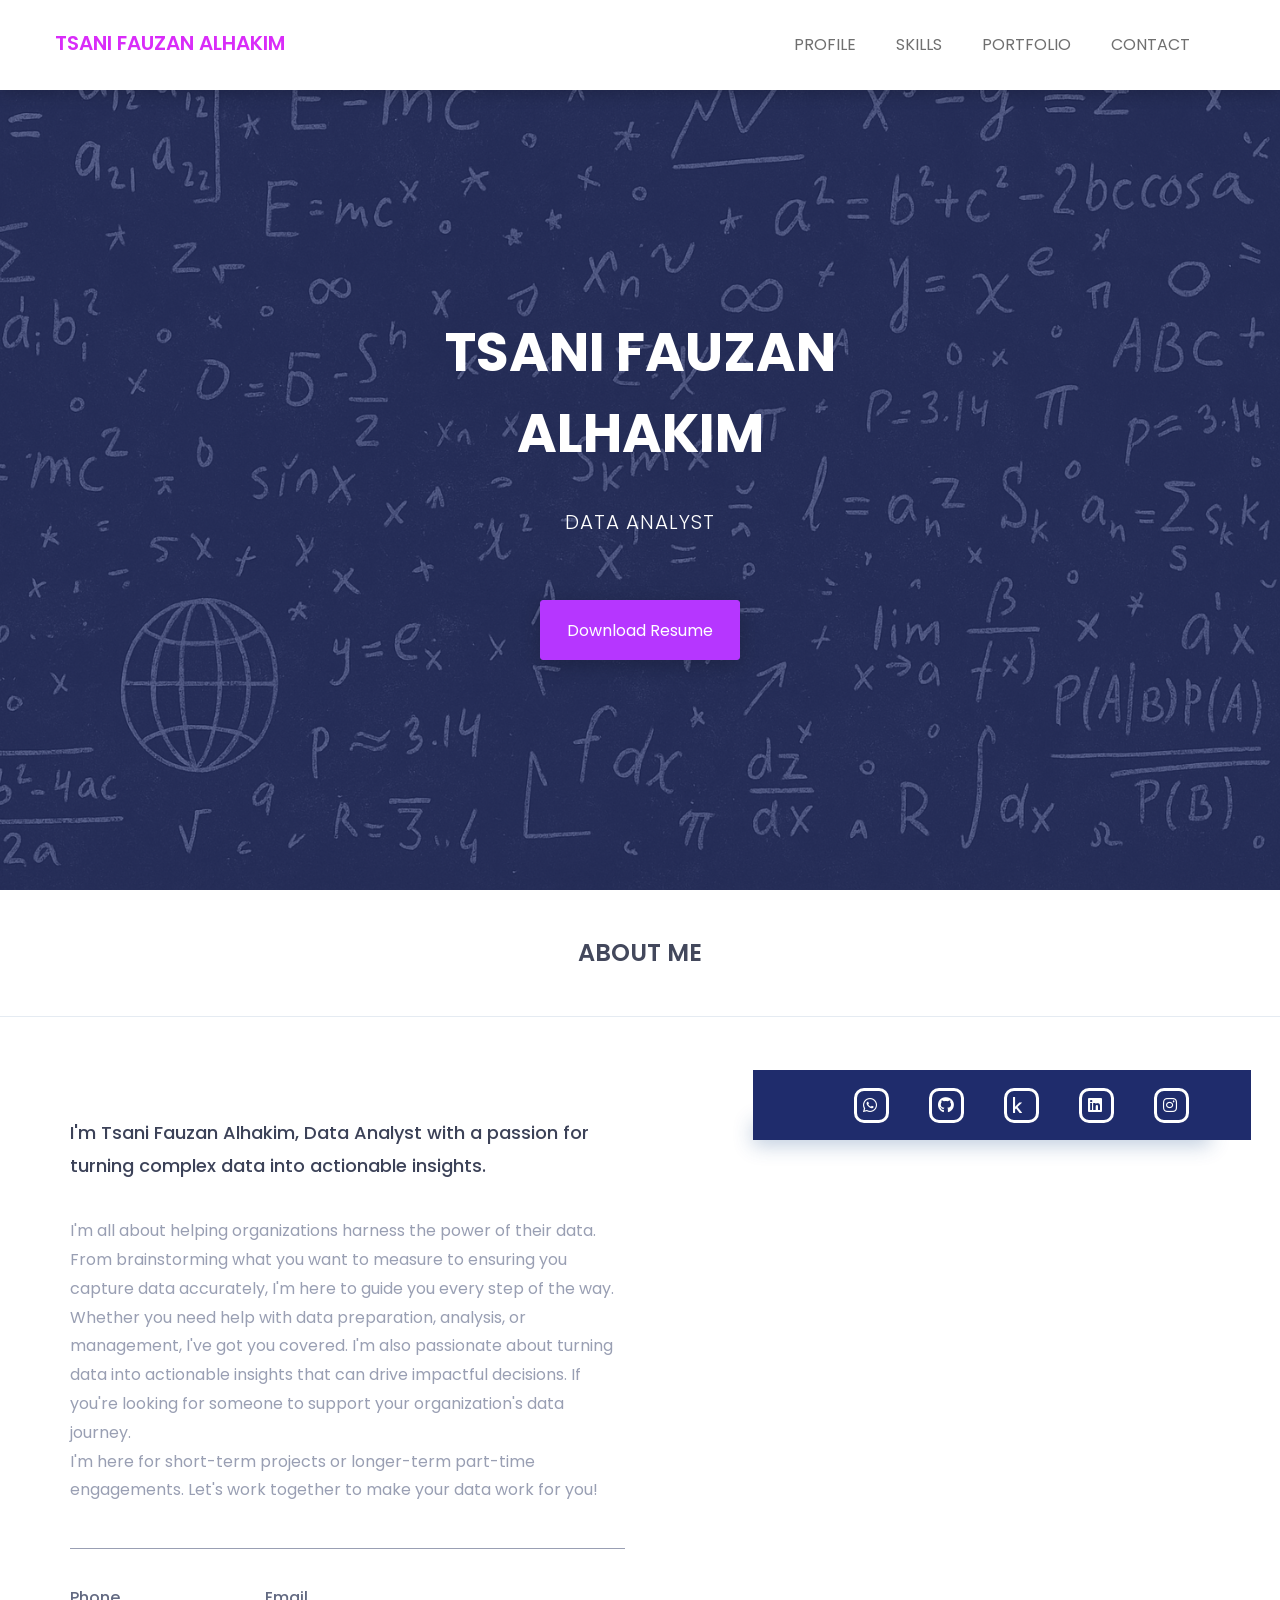
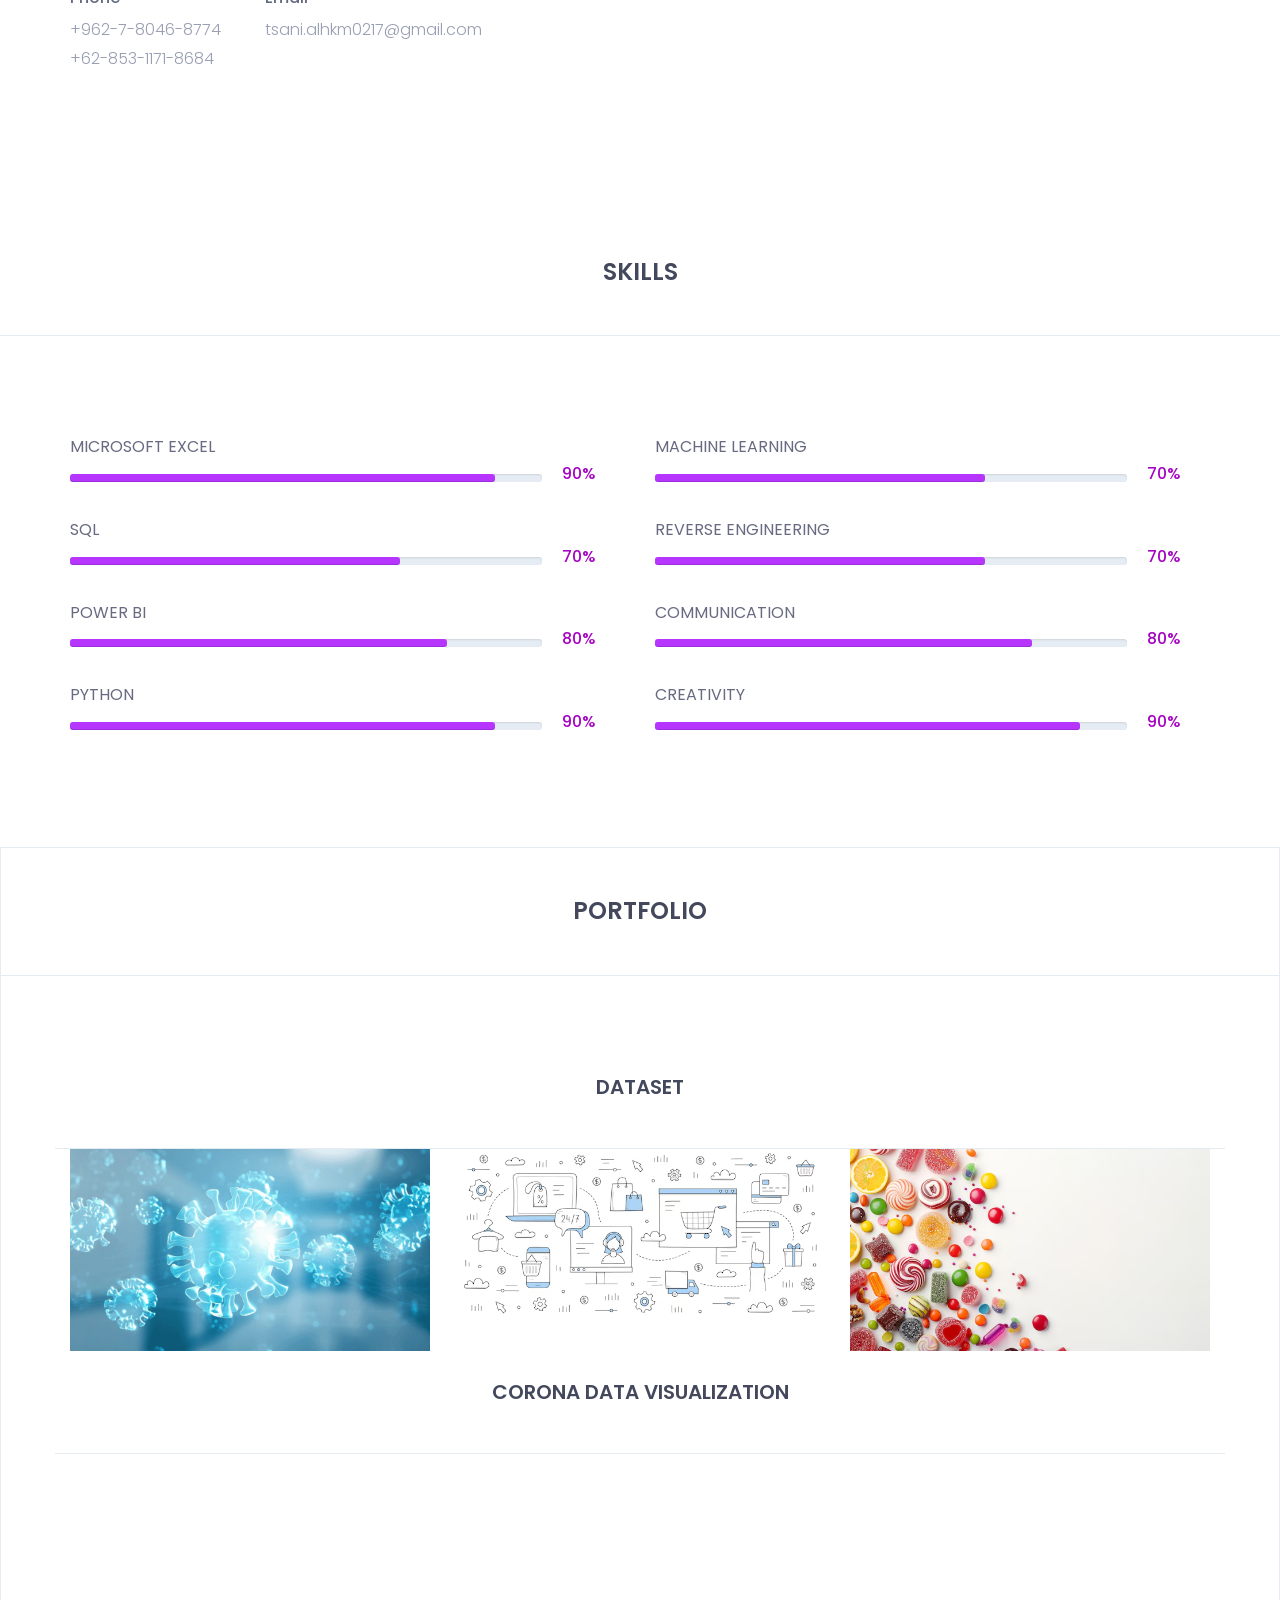
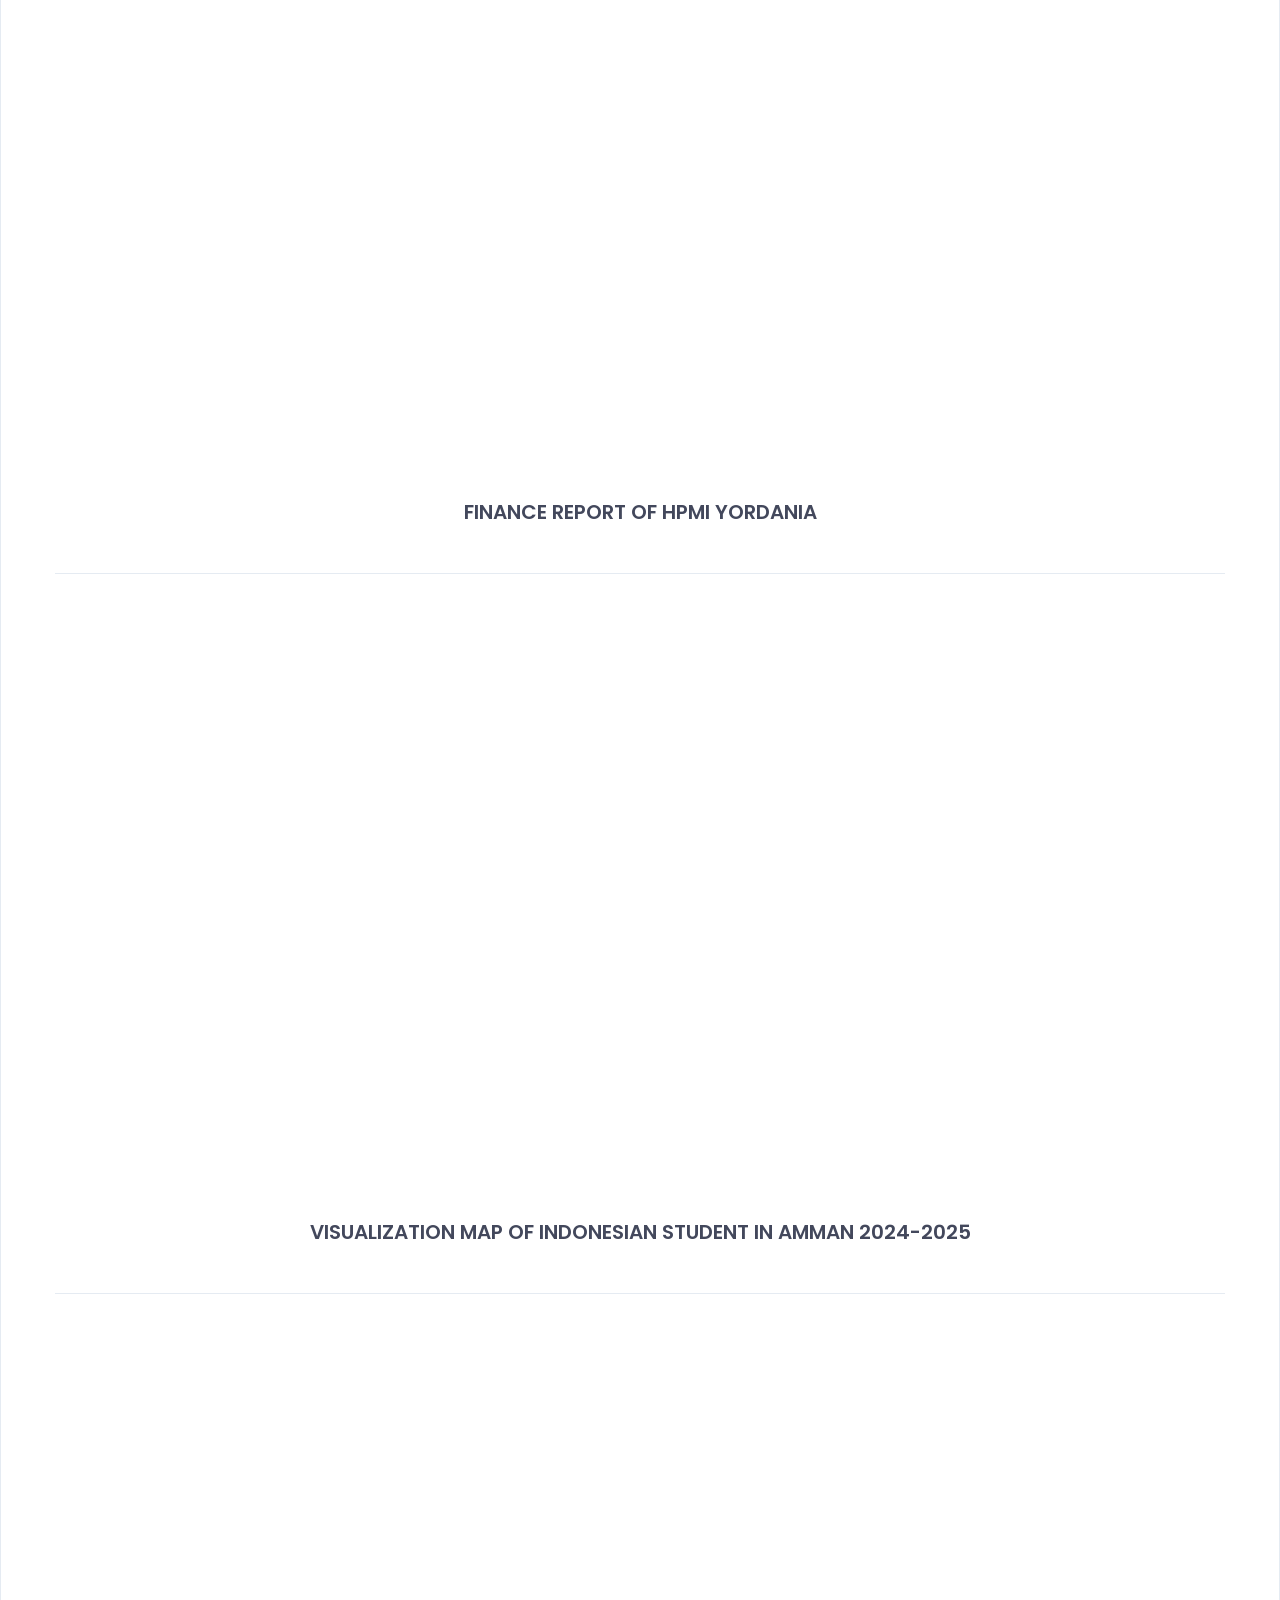
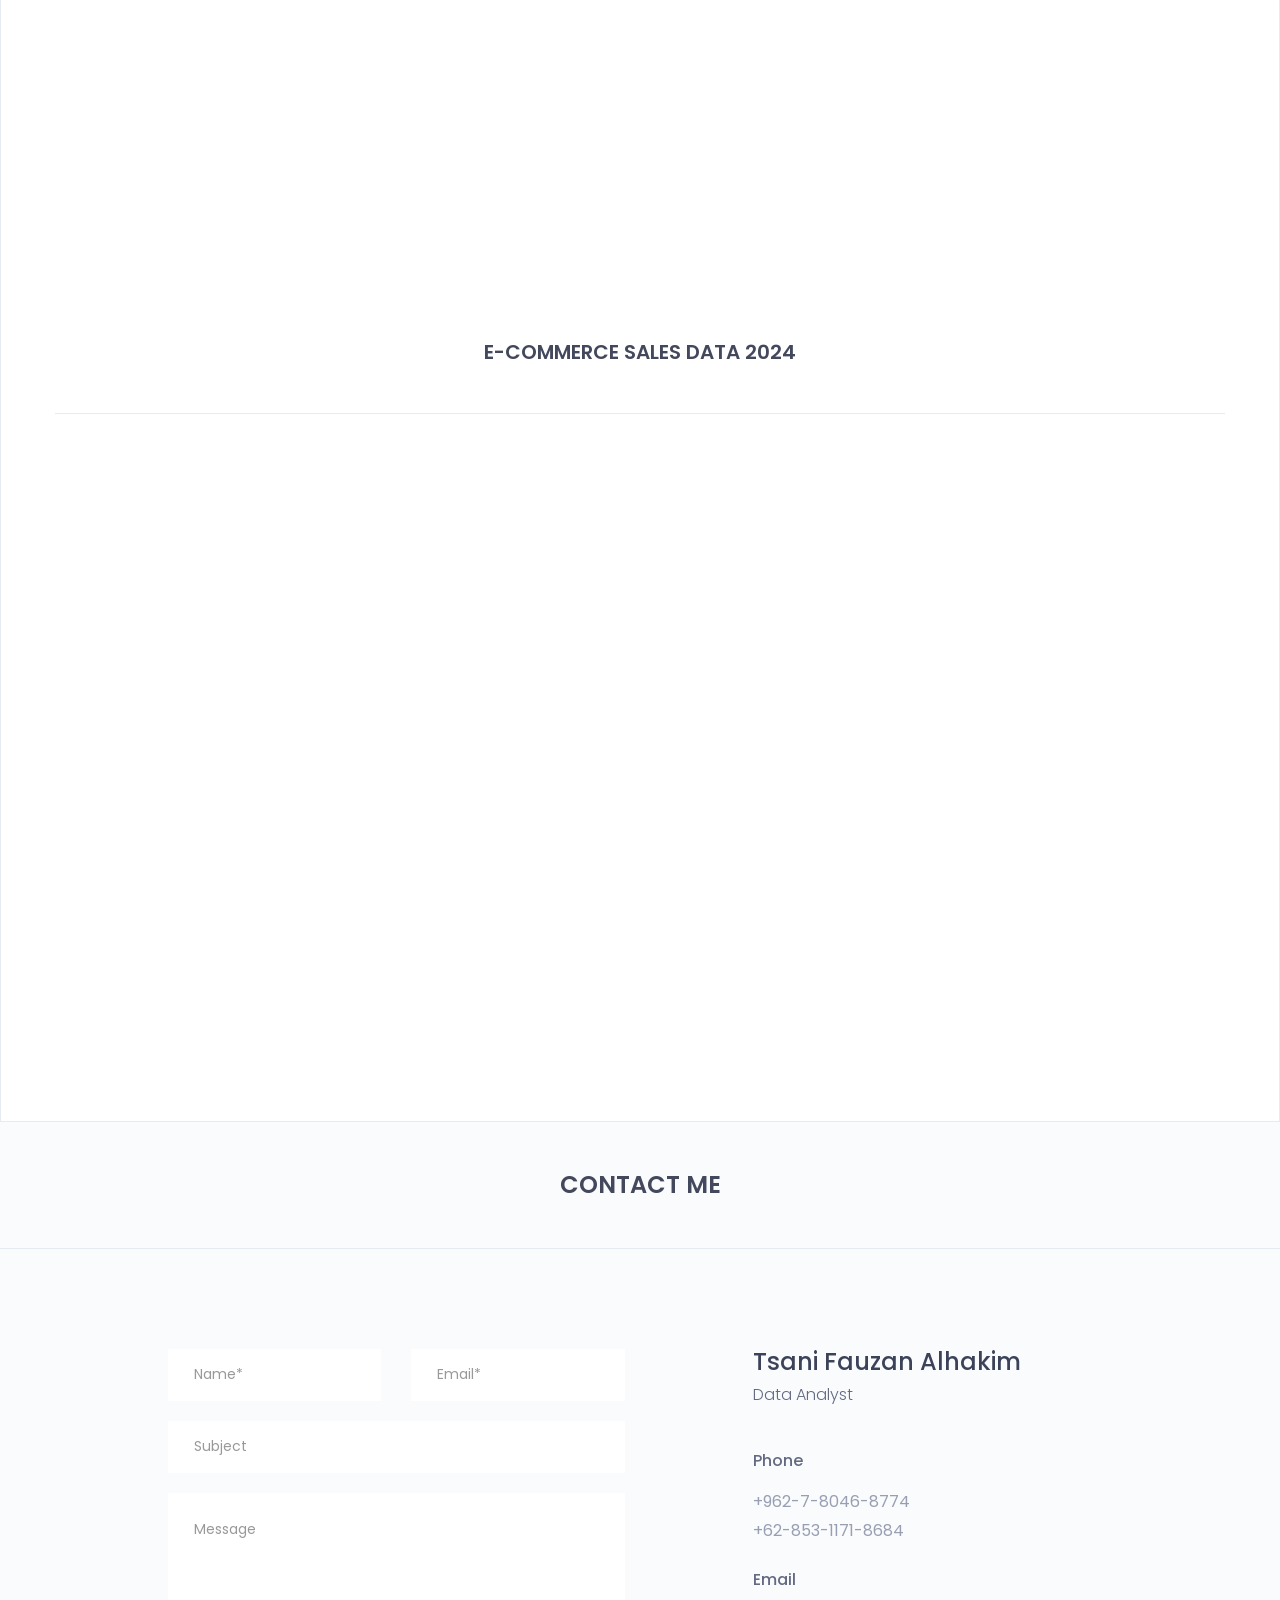
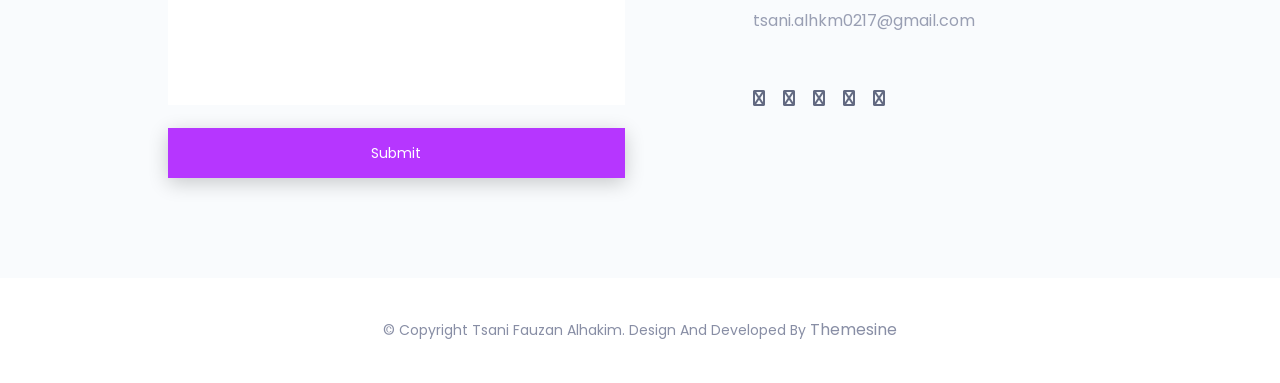
==== index.html @ bea6ecd9 "Commit" ====
<!doctype html>
<html class="no-js" lang="en">

    <head>
        <!-- meta data -->
        <meta charset="utf-8">
        <meta http-equiv="X-UA-Compatible" content="IE=edge">
        <meta name="viewport" content="width=device-width, initial-scale=1">
        <!-- The above 3 meta tags *must* come first in the head; any other head content must come *after* these tags -->

        <!--font-family-->
		<link href="https://fonts.googleapis.com/css?family=Poppins:100,200,300,400,500,600,700,800,900&amp;subset=devanagari,latin-ext" rel="stylesheet">
        
        <!-- title of site -->
        <title>Tsani Fauzan Alhakim</title>

        <!-- For favicon png -->
		<link rel="shortcut icon" type="image/icon" href="assets/logo/favicon.png"/>
       
        <!--font-awesome.min.css-->
        <link rel="stylesheet" href="https://cdnjs.cloudflare.com/ajax/libs/font-awesome/6.5.2/css/all.min.css" integrity="sha512-SnH5WK+bZxgPHs44uWIX+LLJAJ9/2PkPKZ5QiAj6Ta86w+fsb2TkcmfRyVX3pBnMFcV7oQPJkl9QevSCWr3W6A==" crossorigin="anonymous" referrerpolicy="no-referrer" />
		
		<!--flat icon css-->
		<link rel="stylesheet" href="assets/css/flaticon.css">

		<!--animate.css-->
        <link rel="stylesheet" href="assets/css/animate.css">

        <!--owl.carousel.css-->
        <link rel="stylesheet" href="assets/css/owl.carousel.min.css">
		<link rel="stylesheet" href="assets/css/owl.theme.default.min.css">
		
        <!--bootstrap.min.css-->
        <link rel="stylesheet" href="assets/css/bootstrap.min.css">
		
		<!-- bootsnav -->
		<link rel="stylesheet" href="assets/css/bootsnav.css" >	
        
        <!--style.css-->
        <link rel="stylesheet" href="assets/css/style.css">
        
        <!--responsive.css-->
        <link rel="stylesheet" href="assets/css/responsive.css">
        
        <!-- HTML5 shim and Respond.js for IE8 support of HTML5 elements and media queries -->
        <!-- WARNING: Respond.js doesn't work if you view the page via file:// -->
		
        <!--[if lt IE 9]>
			<script src="https://oss.maxcdn.com/html5shiv/3.7.3/html5shiv.min.js"></script>
			<script src="https://oss.maxcdn.com/respond/1.4.2/respond.min.js"></script>
        <![endif]-->

    </head>
	
	<body>
		<!--[if lte IE 9]>
            <p class="browserupgrade">You are using an <strong>outdated</strong> browser. Please <a href="https://browsehappy.com/">upgrade your browser</a> to improve your experience and security.</p>
        <![endif]-->
		
		<!-- top-area Start -->
		<header class="top-area">
			<div class="header-area">
				<!-- Start Navigation -->
			    <nav class="navbar navbar-default bootsnav navbar-fixed dark no-background">

			        <div class="container">

			            <!-- Start Header Navigation -->
			            <div class="navbar-header">
			                <button type="button" class="navbar-toggle" data-toggle="collapse" data-target="#navbar-menu">
			                    <i class="fa fa-bars"></i>
			                </button>
			                <a class="navbar-brand" href="index.html">tsani fauzan alhakim</a>
			            </div><!--/.navbar-header-->
			            <!-- End Header Navigation -->

			            <!-- Collect the nav links, forms, and other content for toggling -->
			            <div class="collapse navbar-collapse menu-ui-design" id="navbar-menu">
			                <ul class="nav navbar-nav navbar-right" data-in="fadeInDown" data-out="fadeOutUp">
			                <li class=" smooth-menu active"></li>
								<li class="smooth-menu"><a href="#about">profile</a></li>			                    
			                    <li class="smooth-menu"><a href="#skills">skills</a></li>			                    
			                    <li class="smooth-menu"><a href="#portfolio">portfolio</a></li>			                  
			                    <li class="smooth-menu"><a href="#contact">contact</a></li>
			                </ul><!--/.nav -->
			            </div><!-- /.navbar-collapse -->
			        </div><!--/.container-->
			    </nav><!--/nav-->
			    <!-- End Navigation -->
			</div><!--/.header-area-->

		    <div class="clearfix"></div>

		</header><!-- /.top-area-->
		<!-- top-area End -->
	
		<!--welcome-hero start -->
		<section id="welcome-hero" class="welcome-hero">
			<div class="container">
				<div class="row">
					<div class="col-md-12 text-center">
						<div class="header-text">
							<h2><br> tsani fauzan <br> alhakim <span></span> </h2>
							<p>Data analyst</p>
							<a href="assets/download/Tsani-Fauzan-Alhakim.pdf" download>download resume</a>
						</div><!--/.header-text-->
					</div><!--/.col-->
				</div><!-- /.row-->
			</div><!-- /.container-->
		</section><!--/.welcome-hero-->
		<!--welcome-hero end -->

		<!--about start -->
		<section id="about" class="about">
			<div class="section-heading text-center">
				<h2>about me</h2>
			</div>
			<div class="container">
				<div class="about-content">
					<div class="row">
						<div class="col-sm-6">
							<div class="single-about-txt">
								<h3>
									I'm Tsani Fauzan Alhakim, Data Analyst with a passion for turning complex data into actionable insights.
								</h3>
								<p>
									I'm all about helping organizations harness the power of their data. From brainstorming what you want to measure to ensuring you capture data accurately, I'm here to guide you every step of the way. Whether you need help with data preparation, analysis, or management, I've got you covered. I'm also passionate about turning data into actionable insights that can drive impactful decisions. If you're looking for someone to support your organization's data journey.<br>
									I'm here for short-term projects or longer-term part-time engagements. Let's work together to make your data work for you!
								</p>
								<div class="row">
									<div class="col-sm-4">
										<div class="single-about-add-info">
											<h3>phone</h3>
											<p>+962-7-8046-8774 <br>
											+62-853-1171-8684</p>
										</div>
									</div>
									<div class="col-sm-4">
										<div class="single-about-add-info">
											<h3>email</h3>											
											<p>tsani.alhkm0217@gmail.com</p>
										</div>
									</div>
								</div>
							</div>
						</div>
						<div class="col-sm-offset-1 col-sm-5">
							<div class="single-about-img">
								<img src="assets/images/about/profile_image.jpg" alt="profile_image">
								<div class="about-list-icon">
									<ul>
										<li>
											<a href="https://wa.me/+962780468774">
												<i class="fa-brands fa-whatsapp" aria-hidden="true"></i>
											</a>
										</li>
										<li>
											<a href="https://github.com/TsaniAlhkm">
												<i class="fa-brands fa-github" aria-hidden="true"></i>
											</a>
										</li>
										<li>
											<a href="https://www.kaggle.com/tsanif">
												<i class="fa-brands fa-kaggle" aria-hidden="true"></i>
											</a>
										</li>
										<li>
											<a href="https://www.linkedin.com/in/tsani-alhakim/">
												<i class="fa-brands fa-linkedin" aria-hidden="true"></i>
											</a>
										</li>
										<li>
											<a href="https://www.instagram.com/tsani.alhkm/">
												<i class="fa-brands fa-instagram" aria-hidden="true"></i>
											</a>
										</li>
									</ul>
								</div><!-- /.about-list-icon -->

							</div>

						</div>
					</div>
				</div>
			</div>
		</section><!--/.about-->
		<!--about end -->


		<!--skills start -->
		<section id="skills" class="skills">
				<div class="skill-content">
					<div class="section-heading text-center">
						<h2>skills</h2>
					</div>
					<div class="container">
						<div class="row">
							<div class="col-md-6">
								<div class="single-skill-content">
									<div class="barWrapper">
										<span class="progressText">Microsoft Excel</span>
										<div class="single-progress-txt">
											<div class="progress ">
												<div class="progress-bar" role="progressbar" aria-valuenow="90" aria-valuemin="10" aria-valuemax="100">
													  
												</div>
											</div>
											<h3>90%</h3>	
										</div>
									</div><!-- /.barWrapper -->
									<div class="barWrapper">
										<span class="progressText">SQL</span>
										<div class="single-progress-txt">
											<div class="progress ">
											   <div class="progress-bar" role="progressbar" aria-valuenow="70" aria-valuemin="10" aria-valuemax="100">
												    
											   </div>
											</div>
											<h3>70%</h3>	
										</div>
									</div><!-- /.barWrapper -->
									<div class="barWrapper">
										<span class="progressText">Power bi</span>
										<div class="single-progress-txt">
											<div class="progress ">
											   <div class="progress-bar" role="progressbar" aria-valuenow="80" aria-valuemin="10" aria-valuemax="100">
												   
											   </div>
											</div>
											<h3>80%</h3>	
										</div>
									</div><!-- /.barWrapper -->
									<div class="barWrapper">
										<span class="progressText">Python</span>
										<div class="single-progress-txt">
											<div class="progress ">
											   <div class="progress-bar" role="progressbar" aria-valuenow="90" aria-valuemin="10" aria-valuemax="100">
												    
											   </div>
											</div>
											<h3>90%</h3>	
										</div>
									</div><!-- /.barWrapper -->
								</div>
							</div>
							<div class="col-md-6">
								<div class="single-skill-content">
									<div class="barWrapper">
										<span class="progressText">Machine Learning</span>
										<div class="single-progress-txt">
											<div class="progress ">
												<div class="progress-bar" role="progressbar" aria-valuenow="70" aria-valuemin="10" aria-valuemax="100">
													
												</div>
											</div>
											<h3>70%</h3>	
										</div>
									</div><!-- /.barWrapper -->
									<div class="barWrapper">
										<span class="progressText">Reverse engineering</span>
										<div class="single-progress-txt">
											<div class="progress ">
											   <div class="progress-bar" role="progressbar" aria-valuenow="70" aria-valuemin="10" aria-valuemax="100">
												    
											   </div>
											</div>
											<h3>70%</h3>	
										</div>
									</div><!-- /.barWrapper -->
									<div class="barWrapper">
										<span class="progressText">communication</span>
										<div class="single-progress-txt">
											<div class="progress ">
											   <div class="progress-bar" role="progressbar" aria-valuenow="80" aria-valuemin="10" aria-valuemax="100"> 
												   
											   </div>
											</div>
											<h3>80%</h3>	
										</div>
									</div><!-- /.barWrapper -->
									<div class="barWrapper">
										<span class="progressText"> creativity</span>
										<div class="single-progress-txt">
											<div class="progress ">
											   <div class="progress-bar" role="progressbar" aria-valuenow="90" aria-valuemin="10" aria-valuemax="100"> 
												    
											   </div>
											</div>
											<h3>90%</h3>	
										</div>
									</div><!-- /.barWrapper -->
								</div>
							</div>
						</div><!-- /.row -->
					</div>	<!-- /.container -->		
				</div><!-- /.skill-content-->

		</section><!--/.skills-->
		<!--skills end -->

		<!--portfolio start -->
		<section id="portfolio" class="portfolio">
			<div class="portfolio-details">
				<div class="section-heading text-center">
					<h2>portfolio</h2>
				</div>
				<div class="container">
					<div class="portfolio-content">
						<div class="isotope">
							<div class="row">
								<div class="section-heading text-center">
									<h3>Dataset</h3>
								</div>

								<div class="col-sm-4">
									<div class="item">
										<img src="assets/images/portfolio/p1.jpg" alt="Data Corona" class="img-responsive" />
										<div class="isotope-overlay">
											<a href="https://www.kaggle.com/code/tsanif/data-covid19/notebook" target="_blank">
												Data Corona
											</a>
										</div>
									</div>
								</div>

								<div class="col-sm-4">
									<div class="item">
										<img src="assets/images/portfolio/p2.jpg" alt="E-Commerce Sales" class="img-responsive" />
										<div class="isotope-overlay">
											<a href="https://www.kaggle.com/code/tsanif/sales-data" target="_blank">
												E-Commerce Sales
											</a>
										</div>
									</div>
								</div>

								<div class="col-sm-4">
									<div class="item">
										<img src="assets/images/portfolio/p3.jpg" alt="Selling Candy" class="img-responsive" />
										<div class="isotope-overlay">
											<a href="https://www.kaggle.com/code/tsanif/selling-candies" target="_blank">
												Selling Candy
											</a>
										</div>
									</div>
								</div>
								<!-- Power BI Embed langsung di bawah -->
								 <div class="row" style="margin-top: 40px;">
									<div class="col-sm-12 text-center">
										<div class="section-heading text-center">
											<h3>Corona Data Visualization</h3>
										</div>
											<iframe 
												title="Amman Family" 
												width="100%" 
												height="600" 
												src="https://app.powerbi.com/view?r=eyJrIjoiYjFmYTIxZGUtYzJmOC00YWVkLWJkMzUtN2Q4MjhkNDQyOTRkIiwidCI6ImRmODY3OWNkLWE4MGUtNDVkOC05OWFjLWM4M2VkN2ZmOTVhMCJ9" frameborder="0" 
												allowFullScreen="true">
											</iframe>
									</div>
								</div>
								<!-- Power BI Embed langsung di bawah -->
								 <div class="row" style="margin-top: 40px;">
									<div class="col-sm-12 text-center">
										<div class="section-heading text-center">
											<h3>Finance Report of HPMI Yordania</h3>
										</div>
											<iframe 
												title="Laporan Triwulan I" 
												width="100%" 
												height="600" 
												src="https://app.powerbi.com/view?r=eyJrIjoiMTlkZWMyZmQtMTUzYy00YzY0LWE1MjYtNmYwMmRkNGZmOTc4IiwidCI6ImRmODY3OWNkLWE4MGUtNDVkOC05OWFjLWM4M2VkN2ZmOTVhMCJ9" 
												frameborder="0" 
												allowfullscreen="true">
											</iframe>
									</div>
								</div>

								<!-- Power BI Embed langsung di bawah -->
								 <div class="row" style="margin-top: 40px;">
									<div class="col-sm-12 text-center">
										<div class="section-heading text-center">
											<h3>Visualization Map of Indonesian Student in Amman 2024-2025</h3>
										</div>
											<iframe 
												title="Amman Family" 
												width="100%" 
												height="600" 
												src="https://app.powerbi.com/view?r=eyJrIjoiZTIxYTJmNDYtZjQ2YS00MzUwLThlYzYtZGQ1NzBhNTkyNmM4IiwidCI6ImRmODY3OWNkLWE4MGUtNDVkOC05OWFjLWM4M2VkN2ZmOTVhMCJ9" frameborder="0" 
												allowFullScreen="true">
											</iframe>
									</div>
								</div>
								<!-- Power BI Embed langsung di bawah -->
								 <div class="row" style="margin-top: 40px;">
									<div class="col-sm-12 text-center">
										<div class="section-heading text-center">
											<h3>E-Commerce Sales Data 2024</h3>
										</div>
											<iframe 
												title="Amman Family" 
												width="100%" 
												height="600" 
												src="https://app.powerbi.com/view?r=eyJrIjoiMjBlYmY0OTQtYjNlNS00NjdiLTg5NTAtMjA1ZTk3MjFmOTNhIiwidCI6ImRmODY3OWNkLWE4MGUtNDVkOC05OWFjLWM4M2VkN2ZmOTVhMCJ9" frameborder="0" 
												allowFullScreen="true">
											</iframe>
									</div>
								</div>

							</div><!-- /.row -->
						</div><!-- /.isotope -->
					</div><!-- /.portfolio-content -->
				</div><!-- /.container -->
			</div><!-- /.portfolio-details -->
		</section>
		<!--portfolio end -->


		<!--contact start -->
		<section id="contact" class="contact">
			<div class="section-heading text-center">
				<h2>contact me</h2>
			</div>
			<div class="container">
				<div class="contact-content">
					<div class="row">
						<div class="col-md-offset-1 col-md-5 col-sm-6">
							<div class="single-contact-box">
								<div class="contact-form">
									<form>
										<div class="row">
											<div class="col-sm-6 col-xs-12">
												<div class="form-group">
												  <input type="text" class="form-control" id="name" placeholder="Name*" name="name">
												</div><!--/.form-group-->
											</div><!--/.col-->
											<div class="col-sm-6 col-xs-12">
												<div class="form-group">
													<input type="email" class="form-control" id="email" placeholder="Email*" name="email">
												</div><!--/.form-group-->
											</div><!--/.col-->
										</div><!--/.row-->
										<div class="row">
											<div class="col-sm-12">
												<div class="form-group">
													<input type="text" class="form-control" id="subject" placeholder="Subject" name="subject">
												</div><!--/.form-group-->
											</div><!--/.col-->
										</div><!--/.row-->
										<div class="row">
											<div class="col-sm-12">
												<div class="form-group">
													<textarea class="form-control" rows="8" id="comment" placeholder="Message" ></textarea>
												</div><!--/.form-group-->
											</div><!--/.col-->
										</div><!--/.row-->
										<div class="row">
											<div class="col-sm-12">
												<div class="single-contact-btn">
													<a class="contact-btn" href="#" role="button">submit</a>
												</div><!--/.single-single-contact-btn-->
											</div><!--/.col-->
										</div><!--/.row-->
									</form><!--/form-->
								</div><!--/.contact-form-->
							</div><!--/.single-contact-box-->
						</div><!--/.col-->
						<div class="col-md-offset-1 col-md-5 col-sm-6">
							<div class="single-contact-box">
								<div class="contact-adress">
									<div class="contact-add-head">
										<h3>Tsani Fauzan Alhakim</h3>
										<p>Data Analyst</p>
									</div>
									<div class="contact-add-info">
										<div class="single-contact-add-info">
											<h3>phone</h3>
											<p>+962-7-8046-8774 <br>
											   +62-853-1171-8684
											</p>
										</div>
										<div class="single-contact-add-info">
											<h3>email</h3>											
											<p>tsani.alhkm0217@gmail.com</p>
										</div>			
									</div>
								</div><!--/.contact-adress-->
								<div class="hm-foot-icon">
									<ul>
										<li><a href="#"><i class="fa fa-facebook"></i></a></li><!--/li-->
										<li><a href="#"><i class="fa fa-dribbble"></i></a></li><!--/li-->
										<li><a href="#"><i class="fa fa-twitter"></i></a></li><!--/li-->
										<li><a href="#"><i class="fa fa-linkedin"></i></a></li><!--/li-->
										<li><a href="#"><i class="fa fa-instagram"></i></a></li><!--/li-->
									</ul><!--/ul-->
								</div><!--/.hm-foot-icon-->
							</div><!--/.single-contact-box-->
						</div><!--/.col-->
					</div><!--/.row-->
				</div><!--/.contact-content-->
			</div><!--/.container-->

		</section><!--/.contact-->
		<!--contact end -->

		<!--footer-copyright start-->
		<footer id="footer-copyright" class="footer-copyright">
			<div class="container">
				<div class="hm-footer-copyright text-center">
					<p>
						&copy; copyright Tsani Fauzan Alhakim. design and developed by <a href="https://www.themesine.com/">themesine</a>
					</p><!--/p-->
				</div><!--/.text-center-->
			</div><!--/.container-->

			<div id="scroll-Top">
				<div class="return-to-top">
					<i class="fa fa-angle-up " id="scroll-top" ></i>
				</div>
				
			</div><!--/.scroll-Top-->
			
        </footer><!--/.footer-copyright-->
		<!--footer-copyright end-->
		
		<!-- Include all js compiled plugins (below), or include individual files as needed -->

		<script src="assets/js/jquery.js"></script>
        
        <!--modernizr.min.js-->
        <script src="https://cdnjs.cloudflare.com/ajax/libs/modernizr/2.8.3/modernizr.min.js"></script>
		
		<!--bootstrap.min.js-->
        <script src="assets/js/bootstrap.min.js"></script>
		
		<!-- bootsnav js -->
		<script src="assets/js/bootsnav.js"></script>
		
		<!-- jquery.sticky.js -->
		<script src="assets/js/jquery.sticky.js"></script>
		
		<!-- for progress bar start-->

		<!-- progressbar js -->
		<script src="assets/js/progressbar.js"></script>

		<!-- appear js -->
		<script src="assets/js/jquery.appear.js"></script>

		<!-- for progress bar end -->

		<!--owl.carousel.js-->
        <script src="assets/js/owl.carousel.min.js"></script>


		<script src="https://cdnjs.cloudflare.com/ajax/libs/jquery-easing/1.4.1/jquery.easing.min.js"></script>
		
        
        <!--Custom JS-->
        <script src="assets/js/custom.js"></script>
        
    </body>
	
</html>
---- assets/css/bootsnav.css ----
/* ==============================================================

Template name : Bootsnav - Multi Purpose Header
Categorie : Bootstrap Menu in CSS
Author : adamnurdin01
Version : v.1.2
Created : 2016-06-02
Last update : 2016-10-19

============================================================== */

/* MEGAMENU STYLE
=================================*/
nav.bootsnav .dropdown.megamenu-fw {
    position: static;
}

nav.bootsnav .container {
    position: relative;
}

nav.bootsnav .megamenu-fw .dropdown-menu {
    left: auto;
}

nav.bootsnav .megamenu-content {
    padding: 15px;
    width: 100% !important;
}

nav.bootsnav .megamenu-content .title{
    margin-top: 0;
}

nav.bootsnav .dropdown.megamenu-fw .dropdown-menu {
    left: 0;
    right: 0;
}

/* Navbar
=================================*/
nav.navbar.bootsnav{
    margin-bottom: 0;
    -moz-border-radius: 0px;
    -webkit-border-radius: 0px;
    -o-border-radius: 0px;
    border-radius: 0px;
    background-color: #fff;
    border: none;
    border-bottom: solid 1px #e0e0e0;
    z-index: 9;
}

nav.navbar.bootsnav ul.nav > li > a{
    color: #6f6f6f;
    background-color: transparent;
    outline: none;
    margin-bottom: -2px;
}

nav.navbar.bootsnav ul.nav li.megamenu-fw > a:hover,
nav.navbar.bootsnav ul.nav li.megamenu-fw > a:focus,
nav.navbar.bootsnav ul.nav li.active > a:hover,
nav.navbar.bootsnav ul.nav li.active > a:focus,
nav.navbar.bootsnav ul.nav li.active > a{
    background-color: transparent;
}

nav.navbar.bootsnav .navbar-toggle{
    background-color: #fff;
    border: none;
    padding: 0;
    font-size: 18px;
    position: relative;
    top: 5px;
}

nav.navbar.bootsnav ul.nav .dropdown-menu .dropdown-menu{
    top: 0;
    left: 100%;
}

nav.navbar.bootsnav ul.nav ul.dropdown-menu > li > a{
    white-space:normal;
}


ul.menu-col{
    padding: 0;
    margin: 0;
    list-style: none;
}

ul.menu-col li a{
    color: #6f6f6f;
}

ul.menu-col li a:hover,
ul.menu-col li a:focus{
    text-decoration: none;
}

/* Navbar Full
=================================*/
nav.bootsnav.navbar-full{
    padding-bottom: 10px;
    padding-top: 10px;
}

nav.bootsnav.navbar-full .navbar-header{
    display: block;
    width: 100%;
}

nav.bootsnav.navbar-full .navbar-toggle{
    display: inline-block;
    margin-right: 0;
    position: relative;
    top: 0;
    font-size: 30px;
    -webkit-transition: all 1s ease-in-out;
	-moz-transition: all 1s ease-in-out;
	-o-transition: all 1s ease-in-out;
	-ms-transition: all 1s ease-in-out;
	transition: all 1s ease-in-out;
}

nav.bootsnav.navbar-full .navbar-collapse{
    position: fixed;
    width: 100%;
    height: 100% !important;
    top: 0;
    left: 0;
    padding: 0;
    display: none !important;
    z-index: 9;
}

nav.bootsnav.navbar-full .navbar-collapse.in{
    display: block !important;
}

nav.bootsnav.navbar-full .navbar-collapse .nav-full{
    overflow: auto;
}

nav.bootsnav.navbar-full .navbar-collapse .wrap-full-menu{
    display: table-cell;
    vertical-align: middle;
    background-color: #fff;
    overflow: auto;
}

nav.bootsnav.navbar-full .navbar-collapse .nav-full::-webkit-scrollbar {
    width: 0;
}

nav.bootsnav.navbar-full .navbar-collapse .nav-full::-moz-scrollbar {
    width: 0;
}

nav.bootsnav.navbar-full .navbar-collapse .nav-full::-ms-scrollbar {
    width: 0;
}

nav.bootsnav.navbar-full .navbar-collapse .nav-full::-o-scrollbar {
    width: 0;
}


nav.bootsnav.navbar-full .navbar-collapse ul.nav{
    display: block;
    width: 100%;
    overflow: auto;
}

nav.bootsnav.navbar-full .navbar-collapse ul.nav a:hover,
nav.bootsnav.navbar-full .navbar-collapse ul.nav a:focus,
nav.bootsnav.navbar-full .navbar-collapse ul.nav a{
    background-color: transparent;
}

nav.bootsnav.navbar-full .navbar-collapse ul.nav > li{
    float: none;
    display: block;
    text-align: center;
}

nav.bootsnav.navbar-full .navbar-collapse ul.nav > li > a{
    display: table;
    margin: auto;
    text-transform: uppercase;
    font-weight: bold;
    letter-spacing: 2px;
    font-size: 24px;
    padding: 10px 15px;
}

li.close-full-menu > a{
    padding-top: 0px;
    padding-bottom: 0px;
}

li.close-full-menu{
    padding-top: 30px;
    padding-bottom: 30px;
}

/* Atribute Navigation
=================================*/
.attr-nav{
    float: right;
    display: inline-block;
    margin-left: 13px;
    margin-right: -15px;
}

.attr-nav > ul{
    padding: 0;
    margin: 0 0 -7px 0;
    list-style: none;
    display: inline-block;
}

.attr-nav > ul > li{
    float: left;
    display: block;
}

.attr-nav > ul > li > a{
    color: #6f6f6f;
    display: block;
    padding: 28px 15px;
    position: relative;
}

.attr-nav > ul > li > a span.badge{
    position: absolute;
    top: 50%;
    margin-top: -15px;
    right: 5px;
    font-size: 10px;
    padding: 0;
    width: 15px;
    height: 15px;
    padding-top: 2px;
}

.attr-nav > ul > li.dropdown ul.dropdown-menu{
    -moz-border-radius: 0px;
    -webkit-border-radius: 0px;
    -o-border-radius: 0px;
    border-radius: 0px;
    -moz-box-shadow: 0px 0px 0px;
    -webkit-box-shadow: 0px 0px 0px;
    -o-box-shadow: 0px 0px 0px;
    box-shadow: 0px 0px 0px;
    border: solid 1px #e0e0e0;
}

ul.cart-list{
    padding: 0 !important;
    width: 250px !important;
}

ul.cart-list > li{
    position: relative;
    border-bottom: solid 1px #efefef;
    padding: 15px 15px 23px 15px !important;
}

ul.cart-list > li > a.photo{
    padding: 0 !important;
    margin-right: 15px;
    float: left;
    display: block;
    width: 50px;
    height: 50px;
    left: 15px;
    top: 15px;
}

ul.cart-list > li img{
    width: 50px;
    height: 50px;
    border: solid 1px #efefef;
}

ul.cart-list > li > h6{
    margin: 0;
}

ul.cart-list > li > h6 > a.photo{
    padding: 0 !important;
    display: block;
}

ul.cart-list > li > p{
    margin-bottom: 0;
}

ul.cart-list > li.total{
    background-color: #f5f5f5;
    padding-bottom: 15px !important;
}

ul.cart-list > li.total > .btn{
    display: inline-block;
    border-bottom: solid 1px #efefef;
}

ul.cart-list > li .price{
    font-weight: bold;
}

ul.cart-list > li.total > span{
    padding-top: 8px;
}

/* Top Search
=================================*/
.top-search{
    background-color: #333;
    padding: 10px 0;
    display: none;
}

.top-search input.form-control{
    background-color: transparent;
    border: none;
    -moz-box-shadow: 0px 0px 0px;
    -webkit-box-shadow: 0px 0px 0px;
    -o-box-shadow: 0px 0px 0px;
    box-shadow: 0px 0px 0px;
    color: #fff;
    height: 40px;
    padding: 0 15px;
}

.top-search .input-group-addon{
    background-color: transparent;
    border: none;
    color: #fff;
    padding-left: 0;
    padding-right: 0;
}

.top-search .input-group-addon.close-search{
    cursor: pointer;
}

/* Side Menu
=================================*/
body{
    -webkit-transition: all 0.3s ease-in-out;
	-moz-transition: all 0.3s ease-in-out;
	-o-transition: all 0.3s ease-in-out;
	-ms-transition: all 0.3s ease-in-out;
	transition: all 0.3s ease-in-out;
}

body.on-side{
    margin-left: -280px;
}

.side{
    position: fixed;
    overflow-y: auto;
    top: 0;
    right: -280px;
    width: 280px;
    padding: 25px 30px;
    height: 100%;
    display: block;
    background-color: #333;
    -webkit-transition: all 0.3s ease-in-out;
	-moz-transition: all 0.3s ease-in-out;
	-o-transition: all 0.3s ease-in-out;
	-ms-transition: all 0.3s ease-in-out;
	transition: all 0.3s ease-in-out;
    z-index: 9;
}

.side.on{
    right: 0;
}

.side .close-side{
    float: right;
    color: #fff;
    position: relative;
    z-index: 2;
    font-size: 16px;
}

.side .widget{
    position: relative;
    z-index: 1;
    margin-bottom: 25px;
}

.side .widget .title{
    color: #fff;
    margin-bottom: 15px;
}

.side .widget ul.link{
    padding: 0;
    margin: 0;
    list-style: none;
}

.side .widget ul.link li a{
    color: #9f9f9f;
    letter-spacing: 1px;
}

.side .widget ul.link li a:focus,
.side .widget ul.link li a:hover{
    color: #fff;
    text-decoration: none;
}

/* Share
=================================*/
nav.navbar.bootsnav .share{
    padding: 0 30px;
    margin-bottom: 30px;
}

nav.navbar.bootsnav .share ul{
    display: inline-block;
    padding: 0;
    margin: 0 0 -7px 0;
    list-style: none;
}

nav.navbar.bootsnav .share ul > li{
    float: left;
    display: block;
    margin-right: 5px;
}

nav.navbar.bootsnav .share ul > li > a{
    display: table-cell;
    vertical-align: middle;
    text-align: center;
    width: 35px;
    height: 35px;
    -moz-border-radius: 50%;
    -webkit-border-radius: 50%;
    -o-border-radius: 50%;
    border-radius: 50%;
    background-color: #cfcfcf;
    color: #fff;
}

/* Transparent
=================================*/
nav.navbar.bootsnav.navbar-fixed{
    position: fixed;
    display: block;
    width: 100%;
}

nav.navbar.bootsnav.no-background{
    -webkit-transition: all 1s ease-in-out;
	-moz-transition: all 1s ease-in-out;
	-o-transition: all 1s ease-in-out;
	-ms-transition: all 1s ease-in-out;
	transition: all 1s ease-in-out;
}

/* Navbar Sticky
=================================*/
.wrap-sticky{
    position: relative;
    -webkit-transition: all 0.3s ease-in-out;
	-moz-transition: all 0.3s ease-in-out;
	-o-transition: all 0.3s ease-in-out;
	-ms-transition: all 0.3s ease-in-out;
	transition: all 0.3s ease-in-out;
}

.wrap-sticky nav.navbar.bootsnav{
    position: absolute;
    width: 100%;
    left: 0;
    top: 0;
}

.wrap-sticky nav.navbar.bootsnav.sticked{
    position: fixed;
    -webkit-transition: all 0.2s ease-in-out;
	-moz-transition: all 0.2s ease-in-out;
	-o-transition: all 0.2s ease-in-out;
	-ms-transition: all 0.2s ease-in-out;
	transition: all 0.2s ease-in-out;
}

body.on-side .wrap-sticky nav.navbar.bootsnav.sticked{
    left: -280px;
}

/* Navbar Responsive
=================================*/
@media (min-width: 1024px) and (max-width:1400px) {
    body.wrap-nav-sidebar .wrapper .container{
        width: 100%;
        padding-left: 30px;
        padding-right: 30px;
    }
}

@media (min-width: 1024px) {
    /* General Navbar
    =================================*/
    nav.navbar.bootsnav ul.nav .dropdown-menu .dropdown-menu{
        margin-top: -2px;
    }

    nav.navbar.bootsnav ul.nav.navbar-right .dropdown-menu .dropdown-menu{
        left: -200px;
    }
    
    nav.navbar.bootsnav ul.nav > li > a{
        padding: 30px 15px;
        font-weight: 600;
    }
    
    nav.navbar.bootsnav ul.nav > li.dropdown > a.dropdown-toggle:after{
        font-family: 'FontAwesome';
        content: "\f0d7";
        margin-left: 5px;
        margin-top: 2px;
    }
    
    nav.navbar.bootsnav li.dropdown ul.dropdown-menu{
        -moz-box-shadow: 0px 0px 0px;
        -webkit-box-shadow: 0px 0px 0px;
        -o-box-shadow: 0px 0px 0px;
        box-shadow: 0px 0px 0px;
        -moz-border-radius: 0px;
        -webkit-border-radius: 0px;
        -o-border-radius: 0px;
        border-radius: 0px;
        padding: 0;
        width: 200px;
        background: #fff;
        border: solid 1px #e0e0e0;
        border-top: solid 5px;
    }
    
    nav.navbar.bootsnav li.dropdown ul.dropdown-menu > li a:hover,
    nav.navbar.bootsnav li.dropdown ul.dropdown-menu > li a:hover{
        background-color: transparent;
    }
    
    nav.navbar.bootsnav li.dropdown ul.dropdown-menu > li > a{
        padding: 10px 15px;
        border-bottom: solid 1px #eee;
        color: #6f6f6f;
    }
    
    nav.navbar.bootsnav li.dropdown ul.dropdown-menu > li:last-child > a{
        border-bottom: none;
    }
    
    nav.navbar.bootsnav ul.navbar-right li.dropdown ul.dropdown-menu li a{
        text-align: right;
    }
    
    nav.navbar.bootsnav li.dropdown ul.dropdown-menu li.dropdown > a.dropdown-toggle:before{
        font-family: 'FontAwesome';
        float: right;
        content: "\f105";
        margin-top: 0;
    }
    
    nav.navbar.bootsnav ul.navbar-right li.dropdown ul.dropdown-menu li.dropdown > a.dropdown-toggle:before{
        font-family: 'FontAwesome';
        float: left;
        content: "\f104";
        margin-top: 0;
    }
    
    nav.navbar.bootsnav li.dropdown ul.dropdown-menu ul.dropdown-menu{
        top: -3px;
    }
    
    nav.navbar.bootsnav ul.dropdown-menu.megamenu-content{
        padding: 0 15px !important;
    }
    
    nav.navbar.bootsnav ul.dropdown-menu.megamenu-content > li{
       padding: 25px 0 20px;
    }
    
    nav.navbar.bootsnav ul.dropdown-menu.megamenu-content.tabbed{
        padding: 0;
    }
    
    nav.navbar.bootsnav ul.dropdown-menu.megamenu-content.tabbed > li{
        padding: 0;
    }
    
    nav.navbar.bootsnav ul.dropdown-menu.megamenu-content .col-menu{
        padding: 0 30px;
        margin: 0 -0.5px;
        border-left: solid 1px #f0f0f0;
        border-right: solid 1px #f0f0f0;
    }
    
    nav.navbar.bootsnav ul.dropdown-menu.megamenu-content .col-menu:first-child{
        border-left: none;
    }
    
    nav.navbar.bootsnav ul.dropdown-menu.megamenu-content .col-menu:last-child{
        border-right: none;
    }
    
    nav.navbar.bootsnav ul.dropdown-menu.megamenu-content .content{
        display: none;
    }
    
    nav.navbar.bootsnav ul.dropdown-menu.megamenu-content .content ul.menu-col li a{
        text-align: left;
        padding: 5px 0;
        display: block;
        width: 100%;
        margin-bottom: 0;
        border-bottom: none;
        color: #6f6f6f;
    }
    
    nav.navbar.bootsnav.on ul.dropdown-menu.megamenu-content .content{
        display: block !important;
        height: auto !important;
    }
    
    /* Navbar Transparent
    =================================*/  
    nav.navbar.bootsnav.no-background{
        background-color: transparent;
        border: none;
    }
    
    nav.navbar.bootsnav.navbar-transparent .attr-nav{
        padding-left: 15px;
        margin-left: 30px;
    }
    
    nav.navbar.bootsnav.navbar-transparent.white{
        background-color: rgba(255,255,255,0.3);
        border-bottom: solid 1px #bbb;
    }
    
    nav.navbar.navbar-inverse.bootsnav.navbar-transparent.dark,
    nav.navbar.bootsnav.navbar-transparent.dark{
        background-color: rgba(0,0,0,0.3);
        border-bottom: solid 1px #555;
    }
    
    nav.navbar.bootsnav.navbar-transparent.white .attr-nav{
        border-left: solid 1px #bbb;
    }
    
    nav.navbar.navbar-inverse.bootsnav.navbar-transparent.dark .attr-nav,
    nav.navbar.bootsnav.navbar-transparent.dark .attr-nav{
        border-left: solid 1px #555;
    }
    
    nav.navbar.bootsnav.no-background.white .attr-nav > ul > li > a,
    nav.navbar.bootsnav.navbar-transparent.white .attr-nav > ul > li > a,
    nav.navbar.bootsnav.navbar-transparent.white ul.nav > li > a,
    nav.navbar.bootsnav.no-background.white ul.nav > li > a{
        color: #fff;
    }
    
    nav.navbar.bootsnav.navbar-transparent.dark .attr-nav > ul > li > a,
    nav.navbar.bootsnav.navbar-transparent.dark ul.nav > li > a{
        color: #eee;
    }
    
    nav.navbar.bootsnav.navbar-fixed.navbar-transparent .logo-scrolled,
    nav.navbar.bootsnav.navbar-fixed.no-background .logo-scrolled{
        display: none;
    }

    nav.navbar.bootsnav.navbar-fixed.navbar-transparent .logo-display,
    nav.navbar.bootsnav.navbar-fixed.no-background .logo-display{
        display: block;
    }

    nav.navbar.bootsnav.navbar-fixed .logo-display{
        display: none;
    }

    nav.navbar.bootsnav.navbar-fixed .logo-scrolled{
        display: block;
    }
    
    /* Atribute Navigation
    =================================*/    
    .attr-nav > ul > li.dropdown ul.dropdown-menu{
        margin-top: 0;
        margin-left: 55px;
        width: 250px;
        left: -250px;
    }
    
    /* Menu Center
    =================================*/
    nav.navbar.bootsnav.menu-center .container{
        position: relative;
    }
    
    nav.navbar.bootsnav.menu-center ul.nav.navbar-center{
        float:none;
        margin: 0 auto;
        display: table;
        table-layout: fixed;
    }
    
    nav.navbar.bootsnav.menu-center .navbar-header,
    nav.navbar.bootsnav.menu-center .attr-nav{
        position: absolute;
    }
    
    nav.navbar.bootsnav.menu-center .attr-nav{
        right: 15px;
    }
    
    /* Navbar Brand top
    =================================*/
    nav.bootsnav.navbar-brand-top .navbar-header{
        display: block;
        width: 100%;
        text-align: center;
    }
    
    nav.bootsnav.navbar-brand-top ul.nav > li.dropdown > ul.dropdown-menu{
        margin-top: 2px;
    }
    
    nav.bootsnav.navbar-brand-top ul.nav > li.dropdown.megamenu-fw > ul.dropdown-menu{
        margin-top: 0;
    }
    
    nav.bootsnav.navbar-brand-top .navbar-header .navbar-brand{
        display: inline-block;
        float: none;
        margin: 0;
    }
    
    nav.bootsnav.navbar-brand-top .navbar-collapse{
        text-align: center;
    }
    
    nav.bootsnav.navbar-brand-top ul.nav{
        display: inline-block;
        float: none;
        margin: 0 0 -5px 0;
    }
    
    /* Navbar Center
    =================================*/
    nav.bootsnav.brand-center .navbar-header{
        display: block;
        width: 100%;
        position: absolute;
        text-align: center;
        top: 0;
        left: 0;
    }
    
    nav.bootsnav.brand-center .navbar-brand{
        display: inline-block;
        float: none;
    }
    
    nav.bootsnav.brand-center .navbar-collapse{
        text-align: center;
        display: inline-block;
        padding-left: 0;
        padding-right: 0;
    }
    
    nav.bootsnav.brand-center ul.nav > li.dropdown > ul.dropdown-menu{
        margin-top: 2px;
    }
    
    nav.bootsnav.brand-center ul.nav > li.dropdown.megamenu-fw > ul.dropdown-menu{
        margin-top: 0;
    }
    
    nav.bootsnav.brand-center .navbar-collapse .col-half{
        width: 50%;
        float: left;
        display: block;
    }
    
    nav.bootsnav.brand-center .navbar-collapse .col-half.left{
        text-align: right;
        padding-right: 100px;
    }
    
    nav.bootsnav.brand-center .navbar-collapse .col-half.right{
        text-align: left;
        padding-left: 100px;
    }
    
    nav.bootsnav.brand-center ul.nav{
        float: none !important;
        margin-bottom: -5px !important;
        display: inline-block !important;
    }
    
    nav.bootsnav.brand-center ul.nav.navbar-right{
        margin: 0;
    }
    
    nav.bootsnav.brand-center.center-side .navbar-collapse .col-half.left{
        text-align: left;
        padding-right: 100px;
    }
    
    nav.bootsnav.brand-center.center-side .navbar-collapse .col-half.right{
        text-align: right;
        padding-left: 100px;
    }
    
    /* Navbar Sidebar
    =================================*/
    body.wrap-nav-sidebar .wrapper{
        padding-left: 260px; 
        overflow-x: hidden;
    }

    nav.bootsnav.navbar-sidebar{
        position: fixed;
        width: 260px;
        overflow: hidden;
        left: 0;
        padding: 0  0 0 0 !important;
        background: #fff;
        border-right: solid 1px #dfdfdf;
    }  
    
    nav.bootsnav.navbar-sidebar .scroller{
        width: 280px;
        overflow-y:auto;
        overflow-x: hidden;
    }

    nav.bootsnav.navbar-sidebar .container-fluid,
    nav.bootsnav.navbar-sidebar .container{
        padding: 0 !important;
    }

    nav.bootsnav.navbar-sidebar .navbar-header{
        float: none;
        display: block;
        width: 260px;
        padding: 10px 15px;
        margin: 10px 0 0 0 !important;
    }
    
    nav.bootsnav.navbar-sidebar .navbar-collapse{
        padding: 0 !important;
        width: 260px;
    }

    nav.bootsnav.navbar-sidebar ul.nav{
        float: none;
        display: block;
        width: 100%;
        padding: 0 15px !important;
        margin: 0 0 30px 0;
    }

    nav.bootsnav.navbar-sidebar ul.nav li{
        float: none !important;
    }
    
    nav.bootsnav.navbar-sidebar ul.nav > li > a{
        padding: 10px 15px;
        font-weight: bold;
    }
    
    nav.bootsnav.navbar-sidebar ul.nav > li.dropdown > a:after{
        float: right;
    }
    
    nav.bootsnav.navbar-sidebar ul.nav li.dropdown ul.dropdown-menu{
        left: 100%;
        top: 0;
        position: relative !important;
        left: 0 !important;
        width: 100% !important;
        height: auto !important;
        background-color: transparent;
        border: none !important;
        padding: 0;
        -moz-box-shadow: 0px 0px 0px;
        -webkit-box-shadow: 0px 0px 0px;
        -o-box-shadow: 0px 0px 0px;
        box-shadow: 0px 0px 0px;
    }
    
    nav.bootsnav.navbar-sidebar ul.nav .megamenu-content .col-menu{
        border: none !important;
    }
    
    nav.bootsnav.navbar-sidebar ul.nav > li.dropdown > ul.dropdown-menu{
        margin-bottom: 15px;
    }
    
    nav.bootsnav.navbar-sidebar ul.nav li.dropdown ul.dropdown-menu{
        padding-left: 0;
        float: none;
        margin-bottom: 0;
    }
    
    nav.bootsnav.navbar-sidebar ul.nav li.dropdown ul.dropdown-menu li a{
        padding:  5px 15px;
        color: #6f6f6f;
        border: none;
    }
    
    nav.bootsnav.navbar-sidebar ul.nav li.dropdown ul.dropdown-menu ul.dropdown-menu{
        padding-left: 15px;
        margin-top: 0;
    }
    
    nav.bootsnav.navbar-sidebar ul.nav li.dropdown ul.dropdown-menu li.dropdown > a:before{
        font-family: 'FontAwesome';
        content: "\f105";
        float: right;
    }
    
    nav.bootsnav.navbar-sidebar ul.nav li.dropdown.on ul.dropdown-menu li.dropdown.on > a:before{
        content: "\f107";
    }
    
    nav.bootsnav.navbar-sidebar ul.dropdown-menu.megamenu-content > li{
        padding: 0 !important;
    }
        
    nav.bootsnav.navbar-sidebar .dropdown .megamenu-content .col-menu{
        display: block;
        float: none !important;
        padding: 0;
        margin: 0;
        width: 100%;
    }
    
    nav.bootsnav.navbar-sidebar .dropdown .megamenu-content .col-menu .title{
        padding: 7px 0;
        text-transform: none;
        font-weight: 400;
        letter-spacing: 0px;
        margin-bottom: 0;
        cursor: pointer;
        color: #6f6f6f;
    }
    
    nav.bootsnav.navbar-sidebar .dropdown .megamenu-content .col-menu .title:before{
        font-family: 'FontAwesome';
        content: "\f105";
        float: right;
    }
    
    nav.bootsnav.navbar-sidebar .dropdown .megamenu-content .col-menu.on .title:before{
        content: "\f107";
    }
    
    nav.bootsnav.navbar-sidebar .dropdown .megamenu-content .col-menu{
        border: none;
    }
    
    nav.bootsnav.navbar-sidebar .dropdown .megamenu-content .col-menu .content{
        padding: 0 0 0 15px;
    }
    
    nav.bootsnav.navbar-sidebar .dropdown .megamenu-content .col-menu ul.menu-col li a{
        padding: 3px 0 !important;
    }
}

@media (max-width: 992px) {
    /* Navbar Responsive
    =================================*/ 
    nav.navbar.bootsnav .navbar-brand    {
        display: inline-block;
        float: none !important;
        margin: 0 !important;
    }
    
    nav.navbar.bootsnav .navbar-header {
        float: none;
        display: block;
        text-align: center;
        padding-left: 30px;
        padding-right: 30px;
    }
    
    nav.navbar.bootsnav .navbar-toggle {
        display: inline-block;
        float: left;
        margin-right: -200px;
        margin-top: 10px;
    }
    
    nav.navbar.bootsnav .navbar-collapse {
        border: none;   
        margin-bottom: 0;
    }
    
    nav.navbar.bootsnav.no-full .navbar-collapse{
        max-height: 350px;
        overflow-y: auto !important;
    }
    
    nav.navbar.bootsnav .navbar-collapse.collapse {
        display: none !important;
    }
    
    nav.navbar.bootsnav .navbar-collapse.collapse.in {
        display: block !important;
    }
    
    nav.navbar.bootsnav .navbar-nav {
        float: none !important;
        padding-left: 30px;
        padding-right: 30px;
        margin: 0px -15px;
    }
    
    nav.navbar.bootsnav .navbar-nav > li {
        float: none;
    }
    
    nav.navbar.bootsnav li.dropdown a.dropdown-toggle:before{
        font-family: 'FontAwesome';
        content: "\f105";
        float: right;
        font-size: 16px;
        margin-left: 10px;
    }
    
    nav.navbar.bootsnav li.dropdown.on > a.dropdown-toggle:before{
        content: "\f107";
    }
    
    nav.navbar.bootsnav .navbar-nav > li > a{
        display: block;
        width: 100%;
        border-bottom: solid 1px #e0e0e0;
        padding: 10px 0;
        border-top: solid 1px #e0e0e0;
        margin-bottom: -1px;
    }
    
    nav.navbar.bootsnav .navbar-nav > li:first-child > a{
        border-top: none;
    }
    
    nav.navbar.bootsnav ul.navbar-nav.navbar-left > li:last-child > ul.dropdown-menu{
        border-bottom: solid 1px #e0e0e0;
    }
    
    nav.navbar.bootsnav ul.nav li.dropdown li a.dropdown-toggle{
        float: none !important;
        position: relative;
        display: block;
        width: 100%;
    }
    
    nav.navbar.bootsnav ul.nav li.dropdown ul.dropdown-menu{
        width: 100%;
        position: relative !important;
        background-color: transparent;
        float: none;
        border: none;
        padding: 0 0 0 15px !important;
        margin: 0 0 -1px 0 !important;
        -moz-box-shadow: 0px 0px 0px;
        -webkit-box-shadow: 0px 0px 0px;
        -o-box-shadow: 0px 0px 0px;
        box-shadow: 0px 0px 0px;
        -moz-border-radius: 0px 0px 0px;
        -webkit-border-radius: 0px 0px 0px;
        -o-border-radius: 0px 0px 0px;
        border-radius: 0px 0px 0px;
    }
    
    nav.navbar.bootsnav ul.nav li.dropdown ul.dropdown-menu  > li > a{
        display: block;
        width: 100%;
        border-bottom: solid 1px #e0e0e0;
        padding: 10px 0;
        color: #6f6f6f;
    }
    
    nav.navbar.bootsnav ul.nav ul.dropdown-menu li a:hover,
    nav.navbar.bootsnav ul.nav ul.dropdown-menu li a:focus{
        background-color: transparent;
    }
    
    nav.navbar.bootsnav ul.nav ul.dropdown-menu ul.dropdown-menu{
        float: none !important;
        left: 0;
        padding: 0 0 0 15px;
        position: relative;
        background: transparent;
        width: 100%;
    }
    
    nav.navbar.bootsnav ul.nav ul.dropdown-menu li.dropdown.on > ul.dropdown-menu{
        display: inline-block;
        margin-top: -10px;
    }
    
    nav.navbar.bootsnav li.dropdown ul.dropdown-menu li.dropdown > a.dropdown-toggle:after{
        display: none;
    }
    
    nav.navbar.bootsnav .dropdown .megamenu-content .col-menu .title{
        padding: 10px 15px 10px 0;
        line-height: 24px;
        text-transform: none;
        font-weight: 400;
        letter-spacing: 0px;
        margin-bottom: 0;
        cursor: pointer;
        border-bottom: solid 1px #e0e0e0;
        color: #6f6f6f;
    }
    
    nav.navbar.bootsnav .dropdown .megamenu-content .col-menu ul > li > a{
        display: block;
        width: 100%;
        border-bottom: solid 1px #e0e0e0;
        padding: 8px 0;
    }
    
   nav.navbar.bootsnav .dropdown .megamenu-content .col-menu .title:before{
        font-family: 'FontAwesome';
        content: "\f105";
        float: right;
        font-size: 16px;
        margin-left: 10px;
       position: relative;
       right: -15px;
    }
    
    nav.navbar.bootsnav .dropdown .megamenu-content .col-menu:last-child .title{
        border-bottom: none;
    }
    
    nav.navbar.bootsnav .dropdown .megamenu-content .col-menu.on:last-child .title{
        border-bottom: solid 1px #e0e0e0;
    }
    
    nav.navbar.bootsnav .dropdown .megamenu-content .col-menu:last-child ul.menu-col li:last-child a{
        border-bottom: none;
    }
    
    nav.navbar.bootsnav .dropdown .megamenu-content .col-menu.on .title:before{
        content: "\f107";
    }
    
    nav.navbar.bootsnav .dropdown .megamenu-content .col-menu .content{
        padding: 0 0 0 15px;
    }
    
    nav.bootsnav.brand-center .navbar-collapse{
        display: block;
    }
    
    nav.bootsnav.brand-center ul.nav{
        margin-bottom: 0px !important;
    }
    
    nav.bootsnav.brand-center .navbar-collapse .col-half{
        width: 100%;
        float: none;
        display: block;
    }
    
    nav.bootsnav.brand-center .navbar-collapse .col-half.left{
        margin-bottom: 0;
    }
    
    nav.bootsnav .megamenu-content{
        padding: 0;
    }
    
    nav.bootsnav .megamenu-content .col-menu{
        padding-bottom: 0;
    }
    
    nav.bootsnav .megamenu-content .title{
        cursor: pointer;
        display: block;
        padding: 10px 15px;
        margin-bottom: 0;
        font-weight: normal;
    }
    
    nav.bootsnav .megamenu-content .content{
        display: none;
    }
    
    .attr-nav{
        position: absolute;
        right: 60px;
    }
    
    .attr-nav > ul{
        padding: 0;
        margin: 0 -15px -7px 0;
    }
    
    .attr-nav > ul > li > a{
        padding: 16px 15px 15px;
    }
    
    .attr-nav > ul > li.dropdown > a.dropdown-toggle:before{
        display: none;
    }
    
    .attr-nav > ul > li.dropdown ul.dropdown-menu{
        margin-top: 2px;
        margin-left: 55px;
        width: 250px;
        left: -250px;
        border-top: solid 5px;
    }
    
    .top-search .container{
        padding: 0 45px;
    }
    
    /* Navbar full Responsive
    =================================*/   
    nav.bootsnav.navbar-full ul.nav{
        margin-left: 0;
    }
    
    nav.bootsnav.navbar-full ul.nav > li > a{
        border: none;
    }
    
    nav.bootsnav.navbar-full .navbar-brand    {
        float: left !important;
        padding-left: 0;
    }
    
    nav.bootsnav.navbar-full .navbar-toggle {
        display: inline-block;
        float: right;
        margin-right: 0;
        margin-top: 10px;
    }
    
    nav.bootsnav.navbar-full .navbar-header {
        padding-left: 15px;
        padding-right: 15px;
    }
    
    /* Navbar Sidebar
    =================================*/ 
    nav.navbar.bootsnav.navbar-sidebar .share{
        padding: 30px 15px;
        margin-bottom: 0;
    }
    
    /* Tabs
    =================================*/ 
    nav.navbar.bootsnav .megamenu-content.tabbed{
        padding-left: 0 !mportant;
    }
    
    nav.navbar.bootsnav .tabbed > li{
        padding: 25px 0;
        margin-left: -15px !important;
    }
    
    /* Mobile Navigation
    =================================*/     
    body > .wrapper{
        -webkit-transition: all 0.3s ease-in-out;
        -moz-transition: all 0.3s ease-in-out;
        -o-transition: all 0.3s ease-in-out;
        -ms-transition: all 0.3s ease-in-out;
        transition: all 0.3s ease-in-out;
    }
    
    body.side-right > .wrapper{
        margin-left: 280px;
        margin-right: -280px !important;
    }
    
    nav.navbar.bootsnav.navbar-mobile .navbar-collapse{
        position: fixed;
        overflow-y: auto !important;
        overflow-x: hidden !important;
        display: block;
        background: #fff;
        z-index: 99;
        width: 280px;
        height: 100% !important;
        left: -280px;
        top: 0;
        padding: 0;
        -webkit-transition: all 0.3s ease-in-out;
        -moz-transition: all 0.3s ease-in-out;
        -o-transition: all 0.3s ease-in-out;
        -ms-transition: all 0.3s ease-in-out;
        transition: all 0.3s ease-in-out;
    }
    
    nav.navbar.bootsnav.navbar-mobile .navbar-collapse.in{
        left: 0;
    }
    
    nav.navbar.bootsnav.navbar-mobile ul.nav{
        width: 293px;
        padding-right: 0;
        padding-left: 15px;
    }
    
    nav.navbar.bootsnav.navbar-mobile ul.nav > li > a{
        padding: 15px 15px;
    }
    
    nav.navbar.bootsnav.navbar-mobile ul.nav ul.dropdown-menu > li > a{
        padding-right: 15px !important;
        padding-top: 15px !important;
        padding-bottom: 15px !important;
    }
    
    nav.navbar.bootsnav.navbar-mobile ul.nav ul.dropdown-menu .col-menu .title{
        padding-right: 30px !important;
        padding-top: 13px !important;
        padding-bottom: 13px !important;
    }
    
    nav.navbar.bootsnav.navbar-mobile ul.nav ul.dropdown-menu .col-menu ul.menu-col li a{
        padding-top: 13px !important;
        padding-bottom: 13px !important;
    }
    
    nav.navbar.bootsnav.navbar-mobile .navbar-collapse [class*=' col-'] {
        width: 100%;
    }
    
    nav.navbar.bootsnav.navbar-fixed .logo-scrolled{
        display: block !important;
    }

    nav.navbar.bootsnav.navbar-fixed .logo-display{
        display: none !important;
    }
    
    nav.navbar.bootsnav.navbar-mobile .tab-menu,
    nav.navbar.bootsnav.navbar-mobile .tab-content{
        width: 100%;
        display: block;
    }
}

@media (max-width: 767px) {
    nav.navbar.bootsnav .navbar-header {
        padding-left: 15px;
        padding-right: 15px;
    }
    
    nav.navbar.bootsnav .navbar-nav {
        padding-left: 15px;
        padding-right: 15px;
    }
    
    .attr-nav{
        right: 30px;
    }
    
    .attr-nav > ul{
        margin-right: -10px;
    }
    
    .attr-nav > ul > li > a{
        padding: 16px 10px 15px;
        padding-left: 0 !important;
    }
    
    .attr-nav > ul > li.dropdown ul.dropdown-menu{
        left: -275px;
    }
    
    .top-search .container{
        padding: 0 15px;
    }
    
    nav.bootsnav.navbar-full .navbar-collapse{
        left: 15px;
    }
    
    nav.bootsnav.navbar-full .navbar-header{
        padding-right: 0;
    }
    
    nav.bootsnav.navbar-full .navbar-toggle {
        margin-right: -15px;
    }
    
    nav.bootsnav.navbar-full ul.nav > li > a{
        font-size: 18px !important;
        line-height: 24px !important;
        padding: 5px 10px !important;
    }
    
    /* Navbar Sidebar
    =================================*/ 
    nav.navbar.bootsnav.navbar-sidebar .share{
        padding: 30px 15px !important;
    }
    
    /* Navbar Sidebar
    =================================*/ 
    nav.navbar.bootsnav.navbar-sidebar .share{
        padding: 30px 0 !important;
        margin-bottom: 0;
    }
    
    nav.navbar.bootsnav.navbar-mobile.navbar-sidebar .share{
        padding: 30px 15px !important;
        margin-bottom: 0;
    }
    
    /* Mobile Navigation
    =================================*/ 
    body.side-right > .wrapper{
        margin-left: 280px;
        margin-right: -280px !important;
    }
    
    nav.navbar.bootsnav.navbar-mobile .navbar-collapse{
        margin-left: 0;
    }
    
    nav.navbar.bootsnav.navbar-mobile ul.nav{
        margin-left: -15px;
    }
    
    nav.navbar.bootsnav.navbar-mobile ul.nav{
        border-top: solid 1px #fff;
    }
    
    li.close-full-menu{
        padding-top: 15px !important;
        padding-bottom: 15px !important;
    }
}

@media (min-width: 480px) and (max-width: 640px) {
    nav.bootsnav.navbar-full ul.nav{
        padding-top: 30px;
        padding-bottom: 30px;
    }
}
---- assets/css/style.css ----
/*==================================
* Author        : "ThemeSine"
* Template Name :  Browny  HTML Template
* Version       : 1.0
==================================== */

/*==================================
font-family: 'Poppins', sans-serif;
==================================== */


/*=========== TABLE OF CONTENTS ===========
1.  General css (Reset code)
2.  Header
3.  Welcome-hero
4.  About me 
5.  Education
6.  Skill
7.  Experience
8.  Profiles
9.  Portfolio
10. Clients
11. Contact

/*-------------------------------------
		1.General css (Reset code)
--------------------------------------*/
*{
    padding: 0;
    margin: 0;
}

*{
	-webkit-box-sizing:border-box;
	-moz-box-sizing:border-box;
	-o-box-sizing:border-box;
	-ms-box-sizing:border-box;
	box-sizing:border-box;
}
body{
	font-family: 'Poppins', sans-serif;
	font-size:16px;
	color: #676a81;
	background: #fff;
    max-width:1920px;
    margin:0 auto;
	overflow-x:hidden;
}

a,a:hover,a:active,a:focus {
	display:inline-block;
	text-decoration:none;
	color: #6a708e;
	font-size:16px;
	padding:0;
}
h1,h2,h3,h4,h5,h6 { 
	margin: 0;
	color:#43485c;
    font-size: 16px;
	font-family: 'Poppins', sans-serif;
	text-transform: capitalize;
}
p {
	margin: 0;
	line-height:1.8;
	color:#43485c;
	font-size:14px;
	font-family: 'Poppins', sans-serif;
}
img{border:none;max-width:100%; height:auto;}
ul{
	padding: 0;
    margin: 0 auto;
    list-style: none;
}
ul li {
	list-style: none;
	
}
select,input,textarea,button{box-shadow:none;outline:0!important;}
button {background: transparent;border: 0;}

html,body{
    height: 100%;
	position: relative;
}
[placeholder]:focus::-webkit-input-placeholder {
  -webkit-transition: opacity 0.3s 0.3s ease; 
  -moz-transition: opacity 0.3s 0.3s ease; 
  -ms-transition: opacity 0.3s 0.3s ease; 
  -o-transition: opacity 0.3s 0.3s ease; 
  transition: opacity 0.3s 0.3s ease; 
  opacity: 0;
}

.fix{position: relative;clear: both;}
/*=============Style css=========*/

/*-------------------------------------
        2. Header
--------------------------------------*/
.top-area {
    position: relative;
    z-index: 9999;
}
@media (min-width: 1024px){}
nav.navbar.bootsnav.no-background {
    background-color: #fff;
    border: none;
}

nav.navbar.bootsnav {
    background-color: #fff;
    border-bottom: transparent;
    box-shadow: 0 3px 15px rgba(0,0,0,.2);
}

/*.navbar-brand*/
.navbar-header a.navbar-brand,.navbar-header a.navbar-brand:hover,.navbar-header a.navbar-brand:focus {
    display: inline-block;
    color: #d92cf9;
    font-size: 20px;
    font-weight: 600;
    padding: 33px 0px 57px;
    text-transform: uppercase;
}
/*.navbar-brand*/

/*.nav li*/
nav.navbar.bootsnav ul.nav > li > a {
    font-size: 16px;
    font-weight: 400;
    text-transform:uppercase;
    -webkit-transition: 0.3s linear; 
    -moz-transition: 0.3s linear; 
    -ms-transition: 0.3s linear; 
    -o-transition: 0.3s linear; 
    transition: 0.3s linear;
}
nav.navbar.bootsnav ul.nav > li > a {padding: 35px 20px;}
nav.navbar.bootsnav ul.nav > li > a:hover,nav.navbar.bootsnav ul.nav > li > a:focus,nav.navbar.bootsnav ul.nav > li.active>a{color: #d92cf9;}

nav.navbar.bootsnav ul.nav > li.dropdown > a.dropdown-toggle:after {
    content: "";
}
nav.navbar.bootsnav ul.nav > li.dropdown span {
    font-size: 8px;
    margin-left: 15px;
}
.sticky-wrapper.is-sticky nav.navbar.bootsnav ul.nav > li > a {color:#6a708e;}
.sticky-wrapper.is-sticky nav.navbar.bootsnav ul.nav > li > a:hover,.sticky-wrapper.is-sticky nav.navbar.bootsnav ul.nav > li > a:focus,.sticky-wrapper.is-sticky nav.navbar.bootsnav ul.nav > li.active>a{color: #d92cf9;}
/*.nav li*/



/*.menu-ui-design*/
.menu-ui-design{overflow-y:scroll;height: 350px;}
.menu-ui-design::-webkit-scrollbar {
    width:5px;
}
.menu-ui-design::-webkit-scrollbar-track {
    -webkit-box-shadow: inset 0 0 8px #000;
}
.menu-ui-design::-webkit-scrollbar-thumb {
  background-color: #d92cf9;
}
/*.menu-ui-design*/



/*.navbar-toggle */
nav.navbar.bootsnav .navbar-toggle {
    position: relative;
    background-color: transparent;
    border: 1px solid #d92cf9;
    padding: 10px;
    top: 0;
}
nav.navbar.bootsnav .navbar-toggle i{color: #d92cf9;}
/*.navbar-toggle */



/*-------------------------------------
        3.  Welcome-hero
--------------------------------------*/
.welcome-hero{
    display: flex;
    align-items: center;
    justify-content: center;
    position:relative;
    background:url(../images/about/welcome-banner.jpg)no-repeat;
    background-size:cover;
    background-position: center;
    height:890px;
}
.welcome-hero:before{
    position:absolute;
    content: " ";
    top:0;
    left:0;
    background:rgba(31,44,108,.65);
    width:100%;
    height:100%;
}

/*.header-text-area*/
.header-text h2 {
    color: #fff;
    font-size: 54px;
    font-weight: 700;
    text-transform: uppercase;
    line-height: 1.5;
}
.header-text h2 span {color: #d92cf9;}
.header-text p {
    color: #fff;
    font-size: 20px;
    font-weight: 300;
    text-transform: uppercase;
    margin: 30px 0 60px;
    letter-spacing: 1px;
}
.header-text a {
    width: 200px;
    height: 60px;
    line-height: 60px;
    border-radius: 3px;
    text-transform: capitalize;
    color: #fff;
    background: #b636ff;
    border:1px solid #b636ff;
    box-shadow: 0 5px 20px rgba(0,0,0,.2);
    -webkit-transition: 0.3s linear; 
    -moz-transition: 0.3s linear; 
    -ms-transition: 0.3s linear; 
    -o-transition: 0.3s linear; 
    transition: 0.3s linear;
}
.header-text a:hover{ box-shadow: 0 5px 20px rgba(0,0,0,.4);background:#9f00ff;border: 1px solid #9f00ff;}
/*.header-text-area*/

/*-------------------------------------
        4.  About
--------------------------------------*/
.about {padding: 50px 0 100px;}
.about-content {padding-top: 100px;}
/*.single-about-txt*/
.single-about-txt h3 {
    font-size:18px;
    color: #3c4258;
    text-transform: initial;
    line-height: 1.8;
}
.single-about-txt p {
    font-size: 16px;
    color: #999fb3;
    padding: 35px 0 43px;
    border-bottom: 1px solid #999fb3;
}
.single-about-add-info {
    margin: 35px 0;
}
.single-about-add-info h3 {
    color: #636a82;
    font-size: 16px;
    text-transform: capitalize;
}
.single-about-add-info p {font-weight:  300;border:  0;padding: 0;margin-top: 3px;}
/*.single-about-txt*/

/*.single-about-img */
.single-about-img{position: relative;box-shadow: 0 5px 20px rgba(35, 82, 143, 0.3);}
.single-about-img:before {
    position:  absolute;
    content: " ";
    top: 0;
    left:  0;
    width: 109%;
    height:  100%;
    background: rgba(42, 55, 119, 0.3);
}
.single-about-img img {
    max-width: 500px;
    height: 780px;
}
.about-list-icon{
    display: flex;
    justify-content: center;
    align-items: center;
    position: absolute;
    bottom: 0;
    left: 0;
    width: 109%;
    height: 70px;
    background: #1f2c6c;
}
/*.ab-list-icon */
.about-list-icon ul {
    display: flex;
}
.about-list-icon  ul li a {
    padding-right: 22px;
    cursor:pointer;
    color: #fff;
}
.about-list-icon ul li a {
    cursor: pointer;
    color: #fff;
    display: inline-block;
    border: 3px solid;
    margin-left: 40px;
    border-radius: 10px;
    width: 35px;
    height: 35px;
    line-height: 30px;
    text-align: center;
}
.about-list-icon ul li a i {
    margin-left: 6px;
}
/*.ab-list-icon */

/*.single-about-img */

/*-------------------------------------
        5.  Education
--------------------------------------*/

.education {
    background:  #f9fbfd;
    padding-top:  50px;
}
.education-horizontal-timeline {
    padding: 80px 0;
}

/*.education-horizontal-timeline*/
.education-horizontal-timeline .col-sm-4 {padding:0 2px;}

.single-horizontal-timeline .experience-time h3{text-transform: capitalize;}
.single-horizontal-timeline .experience-time h3 span{text-transform:lowercase;}
.single-horizontal-timeline .timeline-content h5 {margin: 15px 0;}
.single-horizontal-timeline p {color: #999fb3;max-width: 335px;}

/*.timeline-horizontal-border*/
.timeline-horizontal-border {
    display:  flex;
    align-items: center;
    padding: 26px 0 30px;
}
.timeline-horizontal-border i {
    font-size:  10px;
    color: #d92cf9;
    margin-right:  5px;
}
span.single-timeline-horizontal {
    display:  inline-block;
    background: #b2c1ce;
    height:  1px;
    width: 380px;
}
span.single-timeline-horizontal.spacial-horizontal-line {width: 88px;}
/*.timeline-horizontal-border*/

/*.education-horizontal-timeline*/

/*-------------------------------------
        6.  Skills
--------------------------------------*/
.skills {
    
}
.skill-content{padding: 50px 0 80px;}
.single-skill-content{padding-top: 100px;}
.section-heading h2 {
    font-size: 24px;
    font-weight: 600;
    text-transform: uppercase;
    padding-bottom: 50px;
    border-bottom: 1px solid #e5ebf2;
}
.section-heading h3 {
    font-size: 20px;
    font-weight: 600;
    text-transform: uppercase;
    padding-bottom: 50px;
    border-bottom: 1px solid #e5ebf2;
}
.single-progress-txt {
    display: flex;
}
.single-progress-txt h3 {
    width: 10%;
    color: #a606c3;
    position: relative;
    top: 6px;
    left: 20px;
}
.barWrapper {
    font-weight: 400;
    font-size: 16px;
    text-transform: uppercase;
}
.progress {
    border-radius:3px;
    overflow: visible;
    background: #e6ecf3;
    height:8px;
    margin-top: 15px;
    width: 85%;
    margin-bottom: 37px;
}
.progress-bar {
   background: #b636ff;
    border-radius: 3px;
   -webkit-transition: width 1.5s ease-in-out;
   -ms-transition: width 1.5s ease-in-out;
   -moz-transition: width 1.5s ease-in-out;
   -o-transition: width 1.5s ease-in-out;
   transition: width 1.5s ease-in-out;
}
.tooltip{
   position:relative;
   float:right;
}
.tooltip > .tooltip-inner {
   background-color: transparent;
   padding: 1px 5px;
   color: #b636ff;
   font-weight: 500;
   font-size: 12px;
   border-radius: 0;
}
.popOver + .tooltip > .tooltip-arrow {
   border-left: 6px solid transparent;
   border-right: 6px solid transparent;
   border-top: 6px solid #fff;
   bottom: -1px;
   transform: translateX(-50%);
   margin-left: 0;
}

/*-------------------------------------
        7. Experience
-------------------------------------*/
.experience {
    padding: 50px 0 100px;
    border-top: 1px solid #e5ebf2;
}
.experience-content {padding-top: 100px;}
.single-timeline-box {margin-bottom: 75px;}

/*experience-time*/
.experience-time {
    position: relative;
}
.experience-time h2 {
    font-weight: 400;
}
.experience-time h3 {
    font-size: 16px;
    font-weight: 300;
    color: #636a82;
    margin-top: 14px;
    text-transform: uppercase;
}
/*experience-time*/

/*main-timeline*/
.main-timeline{
    position: relative;
}
.main-timeline:before{
    content: "";
    width: 2px;
    height: 84%;
    background: #b2c1ce;
    position: absolute;
    top: 1.5%;
    left: 45.8%;
    z-index: -1;
}
.main-timeline .timeline{
    position: relative;
}

.timeline-content span>i, .experience-time span>i {
    color: #d92cf9;
    position: absolute;
    font-size: 10px;
    left: -14.5%;
    z-index: 1;
}
.timeline-content h4.title {
    font-size: 16px;
    font-weight: 400;
    text-transform: uppercase;
}
.timeline-content h5 {
    color: #636a82;
    font-size: 14px;
    font-weight: 300;
    margin: 18px 0 20px;
}
.main-timeline .description {
    font-size: 14px;
    color: #999fb3;
}
.main-timeline .timeline-content.right{
    float: right;
    text-align: left;
}
.timeline-single-before:before {
    content: '';
    top: 57px;
    left: -3px;
    position: absolute;
    width: 100%;
    height:400px;
    border-left:15px solid #fff;
}

.experience-time-responsive{display: none;}
/*-------------------------------------
        8. Profiles
--------------------------------------*/
.profiles {
    padding:  50px 0 100px;
    border:  1px solid #e5ebf2;
}

.profiles-content {padding-top: 100px;}
.profiles-content .col-sm-3{padding:0;}
.profile-txt {
    display: flex;
    align-items: center;
    flex-direction: column;
}
.single-profile {
    position: relative;
    height: 150px;
    display: flex;
    justify-content: center;
    align-items: center;
    border-right: 1px solid #b2c1ce;
    overflow:hidden;
    -webkit-transition:background 0.5s linear; 
    -moz-transition:background 0.5s linear; 
    -ms-transition:background 0.5s linear; 
    -o-transition:background 0.5s linear; 
    transition:background 0.5s linear;
}
.profile-icon-name {
    text-transform: capitalize;
    color: #636a82;
    font-size: 16px;
}
.single-profile.profile-no-border{border-right:transparent;}
.profile-border {
    border-bottom: 1px solid #b2c1ce;
}
.single-profile-overlay{
    display:flex;
    align-items:center;
    text-transform: capitalize;
    justify-content:center;
    position: absolute;
    top: 0;
    left: 0;
    content: " ";
    width:100%;
    height: 100%;
    background: #d92cf9;
    background: -moz-linear-gradient(left, #d92cf9 0%, #b636ff 100%);
    background: -webkit-linear-gradient(left, #d92cf9 0%,#b636ff 100%);
    background: linear-gradient(to right, #d92cf9 0%,#b636ff 100%);
    filter: progid:DXImageTransform.Microsoft.gradient( startColorstr='#d92cf9', endColorstr='#b636ff',GradientType=1 );
    -webkit-transform:scale(0);
    -moz-transform:scale(0);
    -ms-transform:scale(0);
    -o-transform:scale(0);
    transform:scale(0);
    -webkit-transition: .5s;
    -moz-transition: .5s;
    -ms-transition: .5s;
    -o-transition: .5s;
    transition: .5s;
}
.single-profile:hover .single-profile-overlay{
    -webkit-transform:scale(1);
    -moz-transform:scale(1);
    -ms-transform:scale(1);
    -o-transform:scale(1);
    transform:scale(1);
    top:0;
}
.single-profile:hover .profile-icon-name,.single-profile:hover .profile-txt a>i{color: #fff;}
.single-profile:hover .profile-border {border:transparent;}
/*-------------------------------------
        9. Portfolio
--------------------------------------*/
.portfolio {
    padding:  50px 0 100px;
    border:  1px solid #e5ebf2;
}

.portfolio-content {padding-top: 100px;}

/* ---- .item ---- */
.isotope:after {
    content: '';
    display: block;
    clear: both;
}
.isotope .item {
    position:relative;
    overflow:hidden;
    margin-bottom: 30px;
}
/*.item img*/
.isotope .item img{
    width:100%;
    height:100%;
    -webkit-transition: .5s;
    -moz-transition: .5s;
    -ms-transition: .5s;
    -o-transition: .5s;
    transition: .5s;
}
.isotope .item:hover  img{
    -webkit-transform:scale(1.5);
    -moz-transform:scale(1.5);
    -ms-transform:scale(1.5);
    -o-transform:scale(1.5);
    transform:scale(1.5);
}/*.item img*/

/*.isotope-overlay*/
.isotope-overlay{
    position:absolute;
    height:100%;
    width:100%;
    background:rgba(31,44,108,.5);
    display:flex;
    align-items:center;
    text-transform: uppercase;
    justify-content:center;
    flex-direction:row;
    -webkit-transform:scale(0);
    -moz-transform:scale(0);
    -ms-transform:scale(0);
    -o-transform:scale(0);
    transform:scale(0);
    -webkit-transition: .5s;
    -moz-transition: .5s;
    -ms-transition: .5s;
    -o-transition: .5s;
    transition: .5s;
}
.isotope-overlay a {
    display: inline-block;
    color: #fff;
    font-size: 14px;
    text-align: center;
}
.isotope .item:hover .isotope-overlay{
    -webkit-transform:scale(1);
    -moz-transform:scale(1);
    -ms-transform:scale(1);
    -o-transform:scale(1);
    transform:scale(1);
    top:0;
}/*.isotope-overlay*/

/*-------------------------------------
        10. Clients
--------------------------------------*/
.clients {padding-top: 50px;}
.clients-area {
    display: flex;
    align-items: center;
    height: 250px;
}
.clients-area .item {padding: 0 25px;}

.clients .clients-area .owl-carousel .owl-item img {
    display: block;
    width: 100%;
    height: auto;
    border-radius:0;
}

/*-------------------------------------
        11. Contact
--------------------------------------*/
.contact {
    background: #f9fbfd;
    padding: 50px 0 100px;
}
.single-contact-box {padding-top: 100px;}
.contact-form  .form-group {
    margin-bottom: 20px;
    
}
.contact-form .form-control {
    padding: 25px;
    font-size: 14px;
    border: 1px solid #fff;
    border-radius: 0px;
    box-shadow: none;
    outline: 0!important;
    background: #fff;
    color: #636a82;
    resize: none;
}

/*--contct button--*/
.contact-form .single-contact-btn {
    display:flex;
    align-items:center;
    justify-content:center;
    height:50px;
    text-transform:capitalize;
    margin-top: 3px;
    background: #b636ff;
    border: 1px solid #b636ff;
    cursor:pointer;
    box-shadow: 0 5px 20px rgba(0,0,0,.2);
     -webkit-transition: .5s; 
    -moz-transition:.5s; 
    -ms-transition:.5s; 
    -o-transition:.5s;
    transition: .5s;
}
.contact-form .single-contact-btn .contact-btn ,
.contact-form .single-contact-btn .contact-btn:focus {
    margin-top:0px;
    outline: 0 !important;
    border:0;
    color: #fff;
    border-radius: 0px;
    font-size:14px;
    -webkit-transition: .5s; 
    -moz-transition:.5s; 
    -ms-transition:.5s; 
    -o-transition:.5s;
    transition: .5s;
    
}
.single-contact-btn:hover{
    background: #9f00ff;
    border: 1px solid #9f00ff;
    box-shadow: 0 5px 20px rgba(0,0,0,.2);
}

/*--contct button--*/

/* contact-adress */
.contact-add-head h3 {
    font-size:  24px;
    color:  #3c4258;
}
.contact-add-head p {
    font-size:  16px;
    text-transform: capitalize;
    color:  #636a82;
    font-weight:  300;
    margin-top:  6px;
}
/* contact-adress */

/*.contact-add-info */
.contact-add-info { margin: 42px 0 52px;}
.single-contact-add-info h3 {
    color:  #636a82;
    font-weight:  500;
}
.single-contact-add-info p {
    color:  #999fb3;
    font-size:  16px;
    margin-top:  18px;
}
.single-contact-add-info {
    margin-bottom:  26px;
}
/*.contact-add-info */

/*hm-foot-icon*/
.hm-foot-icon {
   
}
.hm-foot-icon ul li{float:left;}
.hm-foot-icon ul li>a {
    color: #636a82;
    margin-right:18px;
    -webkit-transition: .3s; 
    -moz-transition:.3s; 
    -ms-transition:.3s; 
    -o-transition:.3s;
    transition: .3s;
}
.hm-foot-icon ul li>a:hover{
    color: #b636ff;
}/*hm-foot-icon*/

.hm-footer-copyright p{
    color: #888ea5;
    text-transform: capitalize;
    padding: 38px 0;
}
.hm-footer-copyright p a {color: #888ea5;}
/*===============================
    Scroll Top
===============================*/
#scroll-Top  .return-to-top {
    position: fixed;
    right: 30px;
    bottom: 30px;
    display: none;
    width: 40px;
    line-height: 40px;
    height: 40px;
    text-align: center;
    font-size: 20px;
    cursor: pointer;
    color: #fff;
    background:#b636ff;
	border:1px solid #b636ff;
	border-radius:50%;
	-webkit-transition: .5s; 
	-moz-transition:.5s; 
	-ms-transition:.5s; 
	-o-transition:.5s;
    transition: .5s;
	z-index: 2;
}
#scroll-Top  .return-to-top:hover {
    background:#fff;
    color: #b636ff;
	border:1px solid #b636ff;
}

#scroll-Top  .return-to-top i{
    position:relative;
    bottom:0;

}

#scroll-Top  .return-to-top i{
    position: relative;
    animation-name: example;
    animation-direction: alternate;
    animation-iteration-count: infinite;
    animation-duration:1s;
}
@keyframes example {
    0%   {bottom:0px;}
    100%  {bottom:7px;}
}
/*========================Thank you=================
---- assets/css/responsive.css ----
@media screen and (max-width:1680px){

}/*max-width:1680px*/
@media screen and (max-width:1680){
	.single-about-img img {max-width:100%;}
	.single-about-img:before,.about-list-icon{width: 100%;}
}/*max-width:1440px*/

@media screen and (max-width:1199px){
	nav.navbar.bootsnav ul.nav > li > a { padding: 35px 8px;}
	
	.welcome-hero {height: 768px;}

	.timeline-content span>i, .experience-time span>i {left: -15.5%;}
}/*max-width:1199px*/

@media screen and (max-width:1024px){


}/*max-width:1024px*/

@media screen and (max-width:1008px){
	nav.navbar.bootsnav ul.nav > li.dropdown span.megamenu-title  {display:block;color: #43465d;font-size: 18px;}
	nav.navbar.bootsnav ul.dropdown-menu.megamenu-content .content ul.menu-col li .megamenu-sub-title a {margin-top: 20px;font-size: 14px;}
	nav.navbar.bootsnav ul.dropdown-menu.megamenu-content .content ul.menu-col li .megamenu-sub-txt a{margin-bottom: 15px;}
}/*max-width:1008px*/

@media screen and (max-width:992px){
	nav.navbar.bootsnav .navbar-collapse.collapse.in {padding-bottom: 30px;}
	nav.navbar.bootsnav .navbar-toggle {display: inline-block; float: right;margin-right: 0;margin-top: 21px;}
	nav.navbar.bootsnav .navbar-brand {float: left!important;}
	nav.navbar.bootsnav ul.nav > li > a {padding: 15px 0px;border: transparent;}
}/*max-width:992px*/

@media screen and (max-width:991px){
	.experience-time-responsive{display: block;}
	.experience-time-main{display: none;}
	.experience-time,.timeline-content{text-align: left;margin-bottom: 20px;margin-left: 40px;}
	.timeline-content span>i{left: 0%;top: -54%;}
	.experience-time span>i {left: -6%;top: 6%;}
	.main-timeline:before {left:0.4%;}

	.single-horizontal-timeline .experience-time,.single-horizontal-timeline .timeline-content {margin: 0;}
}/*max-width:991px*/

@media screen and (max-width:768px){
    
}/*max-width:768px*/

@media screen and (max-width:767px){
	.single-about-img {max-width: 100%;}
	.experience-time span>i,.timeline-content span>i,.main-timeline:before {display: none;}
	.experience-time, .timeline-content {margin-left: 0;}

	.isotope .item {max-width: 350px;margin: 0 auto 30px;}

	.single-profile {max-width: 350px; margin: 30px auto;border: 0;}
	.profile-border{border: 0;}

	.single-horizontal-timeline {max-width: 350px;margin: 30px auto;}

}/*max-width:767px*/

@media screen and (max-width: 660px){

}/*max-width:660px*/

@media screen and (max-width: 640px){

}/*max-width:640px*/

@media screen and (max-width: 580px){

}/*max-width:580px*/

@media screen and (max-width: 540px){
	.subscribe-title h2 {font-size: 24px;}

}/*max-width:540px*/

@media screen and (max-width: 480px){
	
}/*max-width:480px*/

@media screen and (max-width: 440px){
	
}/*max-width:400px*/

@media screen and (max-width:350px){

}/*max-width:350px*/

@media screen and  (max-width: 320px){
	
}/*max-width:320px*/
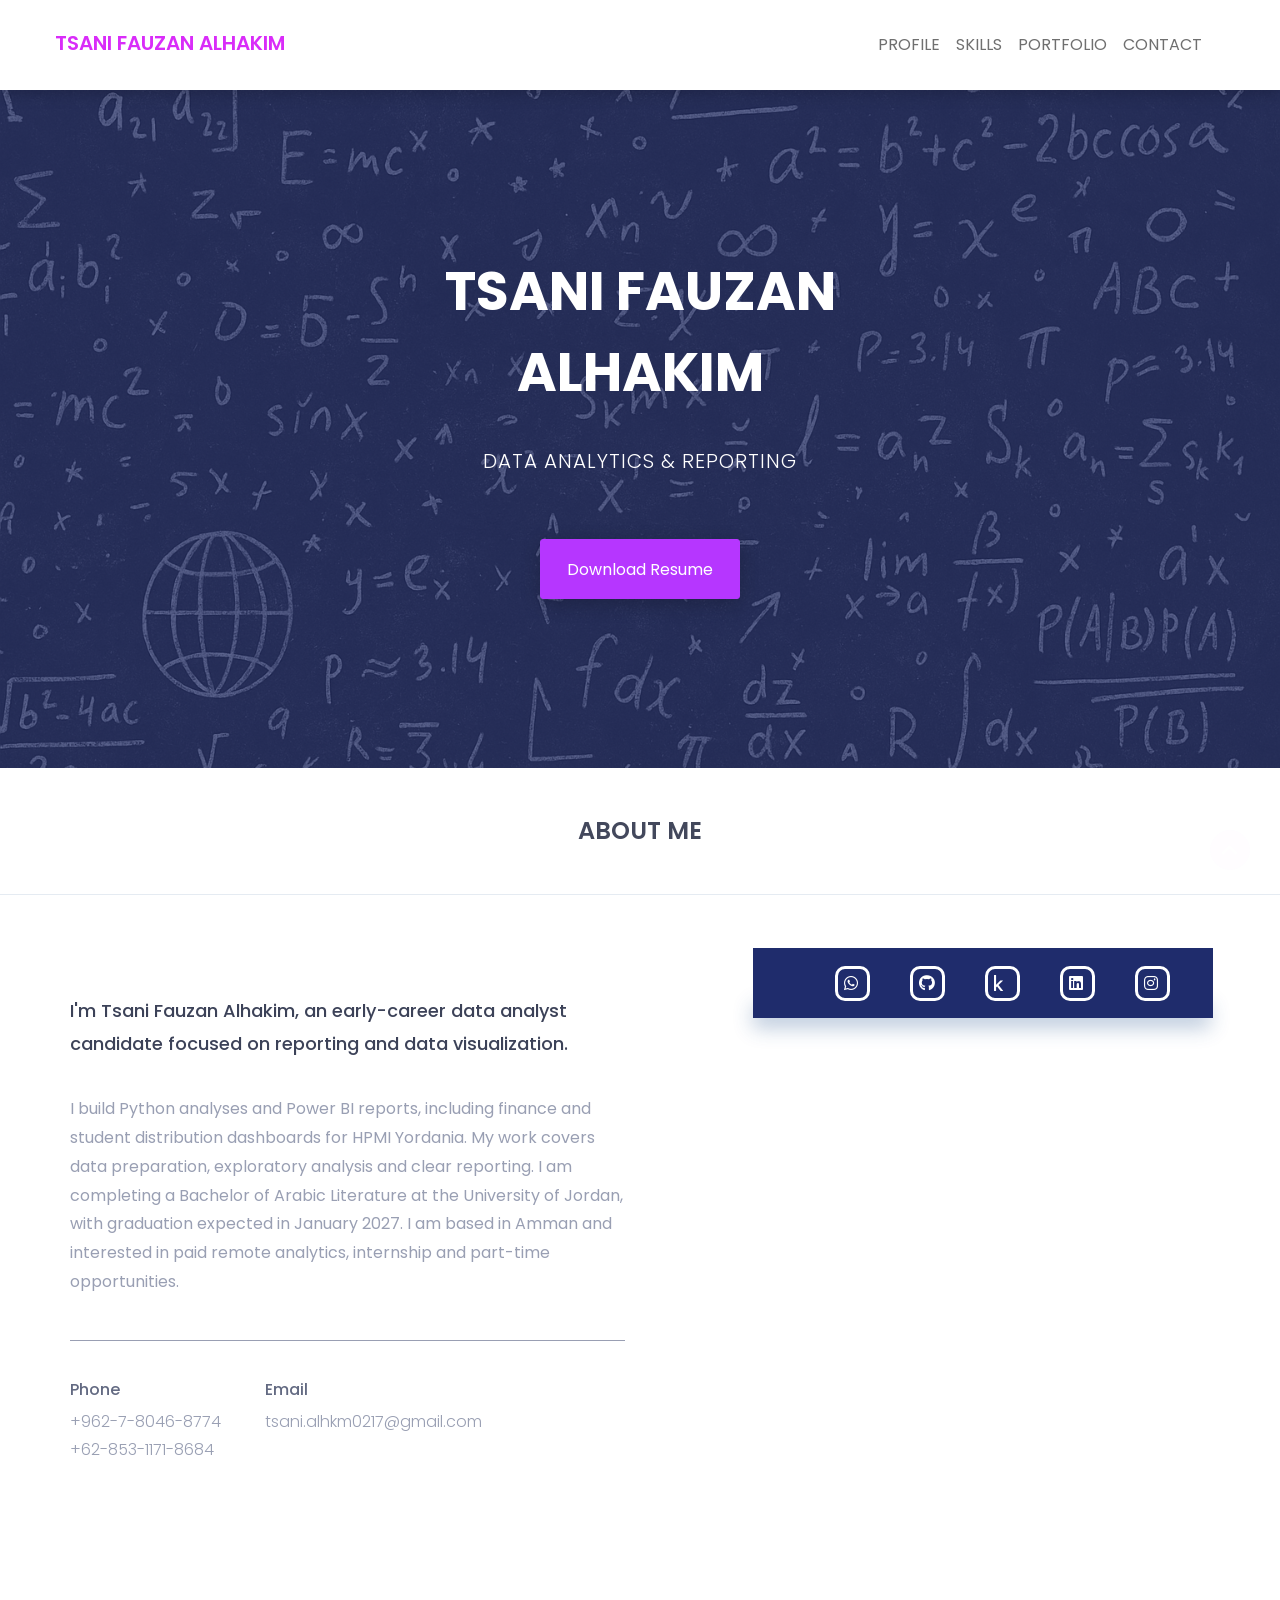
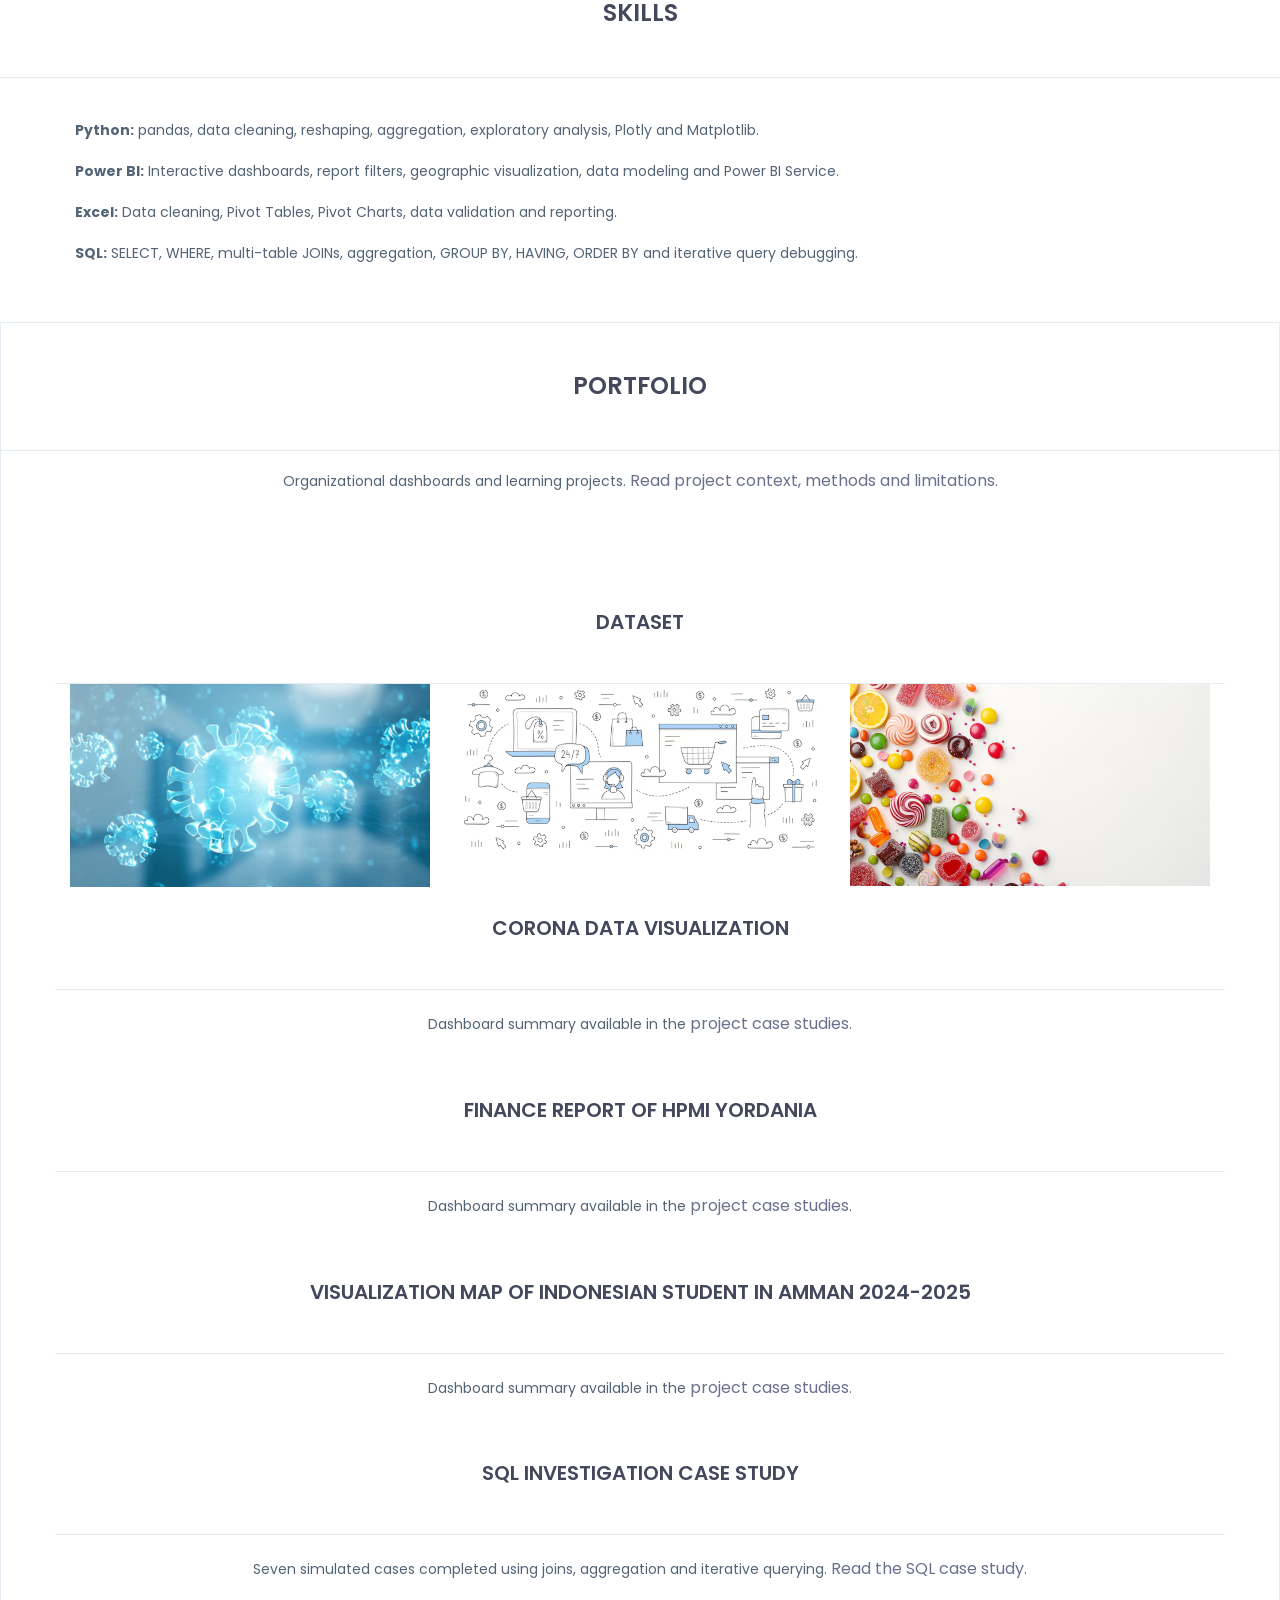
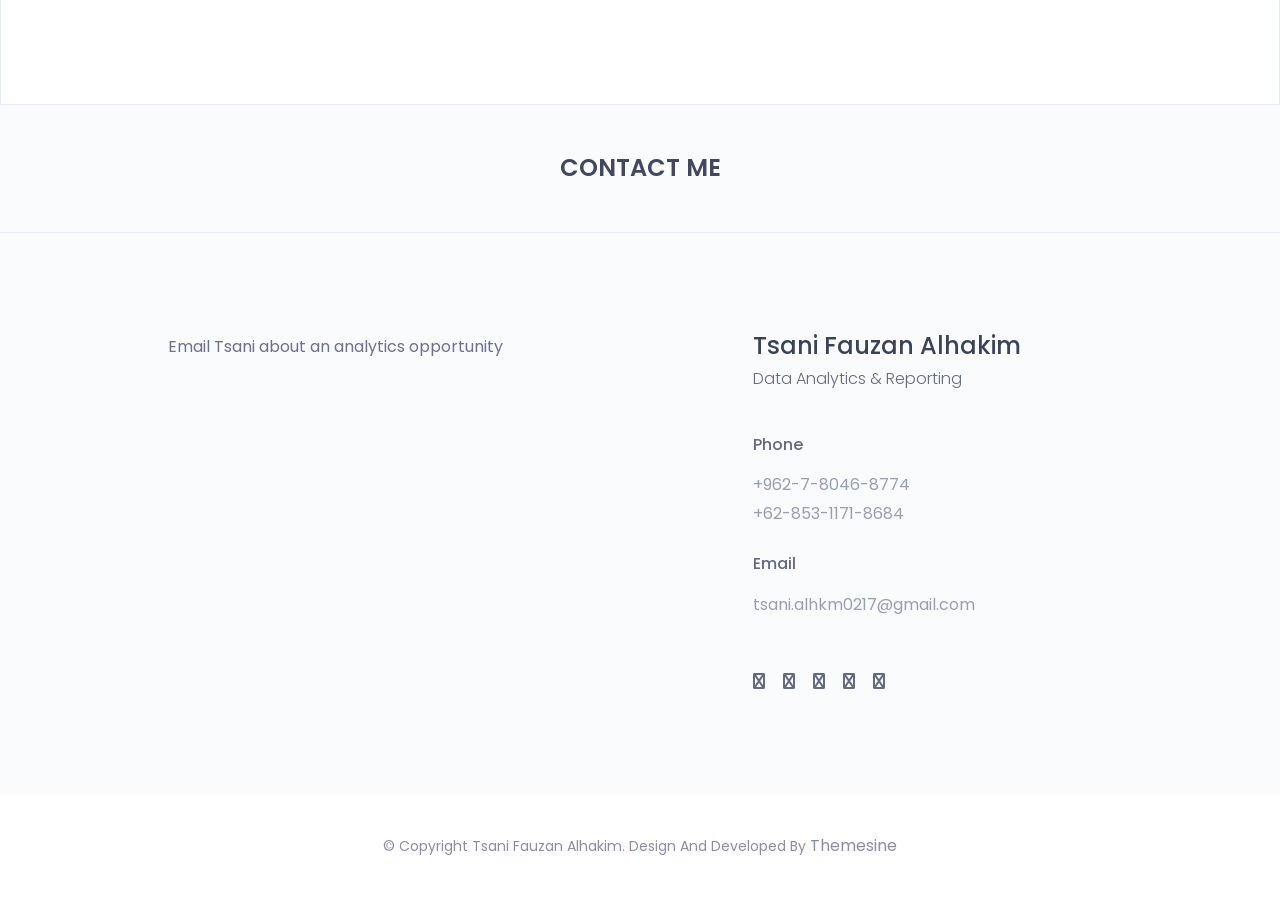
==== commit 85f6a069: "Update Portfolio" ====
--- a/index.html
+++ b/index.html
@@ -50,7 +50,7 @@
 			<script src="https://oss.maxcdn.com/respond/1.4.2/respond.min.js"></script>
         <![endif]-->
 
-    </head>
+    <style>.header-text{position:relative;z-index:2}.header-text h2,.header-text p,.header-text a{opacity:1!important;visibility:visible!important;animation:none!important;color:#fff!important}p{color:#536477}a:focus{outline:2px solid #165b91;outline-offset:3px}</style></head>
 	
 	<body>
 		<!--[if lte IE 9]>
@@ -101,8 +101,8 @@
 					<div class="col-md-12 text-center">
 						<div class="header-text">
 							<h2><br> tsani fauzan <br> alhakim <span></span> </h2>
-							<p>Data analyst</p>
-							<a href="assets/download/Tsani-Fauzan-Alhakim.pdf" download>download resume</a>
+							<p>Data Analytics &amp; Reporting</p>
+							<a href="assets/download/Tsani-Fauzan-Alhakim.docx" download>download resume</a>
 						</div><!--/.header-text-->
 					</div><!--/.col-->
 				</div><!-- /.row-->
@@ -121,11 +121,10 @@
 						<div class="col-sm-6">
 							<div class="single-about-txt">
 								<h3>
-									I'm Tsani Fauzan Alhakim, Data Analyst with a passion for turning complex data into actionable insights.
+									I'm Tsani Fauzan Alhakim, an early-career data analyst candidate focused on reporting and data visualization.
 								</h3>
 								<p>
-									I'm all about helping organizations harness the power of their data. From brainstorming what you want to measure to ensuring you capture data accurately, I'm here to guide you every step of the way. Whether you need help with data preparation, analysis, or management, I've got you covered. I'm also passionate about turning data into actionable insights that can drive impactful decisions. If you're looking for someone to support your organization's data journey.<br>
-									I'm here for short-term projects or longer-term part-time engagements. Let's work together to make your data work for you!
+									I build Python analyses and Power BI reports, including finance and student distribution dashboards for HPMI Yordania. My work covers data preparation, exploratory analysis and clear reporting. I am completing a Bachelor of Arabic Literature at the University of Jordan, with graduation expected in January 2027. I am based in Amman and interested in paid remote analytics, internship and part-time opportunities.
 								</p>
 								<div class="row">
 									<div class="col-sm-4">
@@ -188,121 +187,14 @@
 
 
 		<!--skills start -->
-		<section id="skills" class="skills">
-				<div class="skill-content">
-					<div class="section-heading text-center">
-						<h2>skills</h2>
-					</div>
-					<div class="container">
-						<div class="row">
-							<div class="col-md-6">
-								<div class="single-skill-content">
-									<div class="barWrapper">
-										<span class="progressText">Microsoft Excel</span>
-										<div class="single-progress-txt">
-											<div class="progress ">
-												<div class="progress-bar" role="progressbar" aria-valuenow="90" aria-valuemin="10" aria-valuemax="100">
-													  
-												</div>
-											</div>
-											<h3>90%</h3>	
-										</div>
-									</div><!-- /.barWrapper -->
-									<div class="barWrapper">
-										<span class="progressText">SQL</span>
-										<div class="single-progress-txt">
-											<div class="progress ">
-											   <div class="progress-bar" role="progressbar" aria-valuenow="70" aria-valuemin="10" aria-valuemax="100">
-												    
-											   </div>
-											</div>
-											<h3>70%</h3>	
-										</div>
-									</div><!-- /.barWrapper -->
-									<div class="barWrapper">
-										<span class="progressText">Power bi</span>
-										<div class="single-progress-txt">
-											<div class="progress ">
-											   <div class="progress-bar" role="progressbar" aria-valuenow="80" aria-valuemin="10" aria-valuemax="100">
-												   
-											   </div>
-											</div>
-											<h3>80%</h3>	
-										</div>
-									</div><!-- /.barWrapper -->
-									<div class="barWrapper">
-										<span class="progressText">Python</span>
-										<div class="single-progress-txt">
-											<div class="progress ">
-											   <div class="progress-bar" role="progressbar" aria-valuenow="90" aria-valuemin="10" aria-valuemax="100">
-												    
-											   </div>
-											</div>
-											<h3>90%</h3>	
-										</div>
-									</div><!-- /.barWrapper -->
-								</div>
-							</div>
-							<div class="col-md-6">
-								<div class="single-skill-content">
-									<div class="barWrapper">
-										<span class="progressText">Machine Learning</span>
-										<div class="single-progress-txt">
-											<div class="progress ">
-												<div class="progress-bar" role="progressbar" aria-valuenow="70" aria-valuemin="10" aria-valuemax="100">
-													
-												</div>
-											</div>
-											<h3>70%</h3>	
-										</div>
-									</div><!-- /.barWrapper -->
-									<div class="barWrapper">
-										<span class="progressText">Reverse engineering</span>
-										<div class="single-progress-txt">
-											<div class="progress ">
-											   <div class="progress-bar" role="progressbar" aria-valuenow="70" aria-valuemin="10" aria-valuemax="100">
-												    
-											   </div>
-											</div>
-											<h3>70%</h3>	
-										</div>
-									</div><!-- /.barWrapper -->
-									<div class="barWrapper">
-										<span class="progressText">communication</span>
-										<div class="single-progress-txt">
-											<div class="progress ">
-											   <div class="progress-bar" role="progressbar" aria-valuenow="80" aria-valuemin="10" aria-valuemax="100"> 
-												   
-											   </div>
-											</div>
-											<h3>80%</h3>	
-										</div>
-									</div><!-- /.barWrapper -->
-									<div class="barWrapper">
-										<span class="progressText"> creativity</span>
-										<div class="single-progress-txt">
-											<div class="progress ">
-											   <div class="progress-bar" role="progressbar" aria-valuenow="90" aria-valuemin="10" aria-valuemax="100"> 
-												    
-											   </div>
-											</div>
-											<h3>90%</h3>	
-										</div>
-									</div><!-- /.barWrapper -->
-								</div>
-							</div>
-						</div><!-- /.row -->
-					</div>	<!-- /.container -->		
-				</div><!-- /.skill-content-->
-
-		</section><!--/.skills-->
+		<section id="skills" class="skills"><div class="section-heading text-center"><h2>skills</h2></div><div class="container" style="padding:40px 20px"><p style="margin-bottom:16px"><strong>Python:</strong> pandas, data cleaning, reshaping, aggregation, exploratory analysis, Plotly and Matplotlib.</p><p style="margin-bottom:16px"><strong>Power BI:</strong> Interactive dashboards, report filters, geographic visualization, data modeling and Power BI Service.</p><p style="margin-bottom:16px"><strong>Excel:</strong> Data cleaning, Pivot Tables, Pivot Charts, data validation and reporting.</p><p style="margin-bottom:16px"><strong>SQL:</strong> SELECT, WHERE, multi-table JOINs, aggregation, GROUP BY, HAVING, ORDER BY and iterative query debugging.</p></div></section><!--/.skills-->
 		<!--skills end -->
 
 		<!--portfolio start -->
 		<section id="portfolio" class="portfolio">
 			<div class="portfolio-details">
 				<div class="section-heading text-center">
-					<h2>portfolio</h2>
+					<h2>portfolio</h2><p style="padding:16px">Organizational dashboards and learning projects. <a href="case-studies.html">Read project context, methods and limitations</a>.</p>
 				</div>
 				<div class="container">
 					<div class="portfolio-content">
@@ -336,10 +228,10 @@
 
 								<div class="col-sm-4">
 									<div class="item">
-										<img src="assets/images/portfolio/p3.jpg" alt="Selling Candy" class="img-responsive" />
+										<img src="assets/images/portfolio/p3.jpg" alt="Candy Count Exploration" class="img-responsive" />
 										<div class="isotope-overlay">
 											<a href="https://www.kaggle.com/code/tsanif/selling-candies" target="_blank">
-												Selling Candy
+												Candy Count Exploration
 											</a>
 										</div>
 									</div>
@@ -350,13 +242,7 @@
 										<div class="section-heading text-center">
 											<h3>Corona Data Visualization</h3>
 										</div>
-											<iframe 
-												title="Amman Family" 
-												width="100%" 
-												height="600" 
-												src="https://app.powerbi.com/view?r=eyJrIjoiYjFmYTIxZGUtYzJmOC00YWVkLWJkMzUtN2Q4MjhkNDQyOTRkIiwidCI6ImRmODY3OWNkLWE4MGUtNDVkOC05OWFjLWM4M2VkN2ZmOTVhMCJ9" frameborder="0" 
-												allowFullScreen="true">
-											</iframe>
+											<p style="padding:20px">Dashboard summary available in the <a href="case-studies.html">project case studies</a>.</p>
 									</div>
 								</div>
 								<!-- Power BI Embed langsung di bawah -->
@@ -365,14 +251,7 @@
 										<div class="section-heading text-center">
 											<h3>Finance Report of HPMI Yordania</h3>
 										</div>
-											<iframe 
-												title="Laporan Triwulan I" 
-												width="100%" 
-												height="600" 
-												src="https://app.powerbi.com/view?r=eyJrIjoiMTlkZWMyZmQtMTUzYy00YzY0LWE1MjYtNmYwMmRkNGZmOTc4IiwidCI6ImRmODY3OWNkLWE4MGUtNDVkOC05OWFjLWM4M2VkN2ZmOTVhMCJ9" 
-												frameborder="0" 
-												allowfullscreen="true">
-											</iframe>
+											<p style="padding:20px">Dashboard summary available in the <a href="case-studies.html">project case studies</a>.</p>
 									</div>
 								</div>
 
@@ -382,28 +261,16 @@
 										<div class="section-heading text-center">
 											<h3>Visualization Map of Indonesian Student in Amman 2024-2025</h3>
 										</div>
-											<iframe 
-												title="Amman Family" 
-												width="100%" 
-												height="600" 
-												src="https://app.powerbi.com/view?r=eyJrIjoiZTIxYTJmNDYtZjQ2YS00MzUwLThlYzYtZGQ1NzBhNTkyNmM4IiwidCI6ImRmODY3OWNkLWE4MGUtNDVkOC05OWFjLWM4M2VkN2ZmOTVhMCJ9" frameborder="0" 
-												allowFullScreen="true">
-											</iframe>
+											<p style="padding:20px">Dashboard summary available in the <a href="case-studies.html">project case studies</a>.</p>
 									</div>
 								</div>
 								<!-- Power BI Embed langsung di bawah -->
 								 <div class="row" style="margin-top: 40px;">
 									<div class="col-sm-12 text-center">
 										<div class="section-heading text-center">
-											<h3>E-Commerce Sales Data 2024</h3>
-										</div>
-											<iframe 
-												title="Amman Family" 
-												width="100%" 
-												height="600" 
-												src="https://app.powerbi.com/view?r=eyJrIjoiMjBlYmY0OTQtYjNlNS00NjdiLTg5NTAtMjA1ZTk3MjFmOTNhIiwidCI6ImRmODY3OWNkLWE4MGUtNDVkOC05OWFjLWM4M2VkN2ZmOTVhMCJ9" frameborder="0" 
-												allowFullScreen="true">
-											</iframe>
+											<h3>SQL Investigation Case Study</h3>
+										</div>
+											<p style="padding:20px">Seven simulated cases completed using joins, aggregation and iterative querying. <a href="database-detective-case-study.html">Read the SQL case study</a>.</p>
 									</div>
 								</div>
 
@@ -427,41 +294,7 @@
 						<div class="col-md-offset-1 col-md-5 col-sm-6">
 							<div class="single-contact-box">
 								<div class="contact-form">
-									<form>
-										<div class="row">
-											<div class="col-sm-6 col-xs-12">
-												<div class="form-group">
-												  <input type="text" class="form-control" id="name" placeholder="Name*" name="name">
-												</div><!--/.form-group-->
-											</div><!--/.col-->
-											<div class="col-sm-6 col-xs-12">
-												<div class="form-group">
-													<input type="email" class="form-control" id="email" placeholder="Email*" name="email">
-												</div><!--/.form-group-->
-											</div><!--/.col-->
-										</div><!--/.row-->
-										<div class="row">
-											<div class="col-sm-12">
-												<div class="form-group">
-													<input type="text" class="form-control" id="subject" placeholder="Subject" name="subject">
-												</div><!--/.form-group-->
-											</div><!--/.col-->
-										</div><!--/.row-->
-										<div class="row">
-											<div class="col-sm-12">
-												<div class="form-group">
-													<textarea class="form-control" rows="8" id="comment" placeholder="Message" ></textarea>
-												</div><!--/.form-group-->
-											</div><!--/.col-->
-										</div><!--/.row-->
-										<div class="row">
-											<div class="col-sm-12">
-												<div class="single-contact-btn">
-													<a class="contact-btn" href="#" role="button">submit</a>
-												</div><!--/.single-single-contact-btn-->
-											</div><!--/.col-->
-										</div><!--/.row-->
-									</form><!--/form-->
+									<p><a href="mailto:tsani.alhkm0217@gmail.com">Email Tsani about an analytics opportunity</a></p><!--/form-->
 								</div><!--/.contact-form-->
 							</div><!--/.single-contact-box-->
 						</div><!--/.col-->
@@ -470,7 +303,7 @@
 								<div class="contact-adress">
 									<div class="contact-add-head">
 										<h3>Tsani Fauzan Alhakim</h3>
-										<p>Data Analyst</p>
+										<p>Data Analytics &amp; Reporting</p>
 									</div>
 									<div class="contact-add-info">
 										<div class="single-contact-add-info">
@@ -561,4 +394,4 @@
         
     </body>
 	
-</html>+</html>
--- a/assets/css/style.css
+++ b/assets/css/style.css
@@ -271,19 +271,19 @@
 /*.single-about-txt*/
 
 /*.single-about-img */
-.single-about-img{position: relative;box-shadow: 0 5px 20px rgba(35, 82, 143, 0.3);}
+.single-about-img{position: relative;box-shadow: 0 10px 20px rgba(35, 82, 143, 0.3);}
 .single-about-img:before {
     position:  absolute;
     content: " ";
     top: 0;
     left:  0;
-    width: 109%;
+    width: 460px;
     height:  100%;
     background: rgba(42, 55, 119, 0.3);
 }
 .single-about-img img {
-    max-width: 500px;
-    height: 780px;
+    max-width: 460px;
+    height: 720px;
 }
 .about-list-icon{
     display: flex;
@@ -292,7 +292,7 @@
     position: absolute;
     bottom: 0;
     left: 0;
-    width: 109%;
+    width: 460px;
     height: 70px;
     background: #1f2c6c;
 }
--- a/assets/css/responsive.css
+++ b/assets/css/responsive.css
@@ -6,7 +6,7 @@
 	.single-about-img:before,.about-list-icon{width: 100%;}
 }/*max-width:1440px*/
 
-@media screen and (max-width:1199px){
+@media screen and (max-width:1680px){
 	nav.navbar.bootsnav ul.nav > li > a { padding: 35px 8px;}
 	
 	.welcome-hero {height: 768px;}
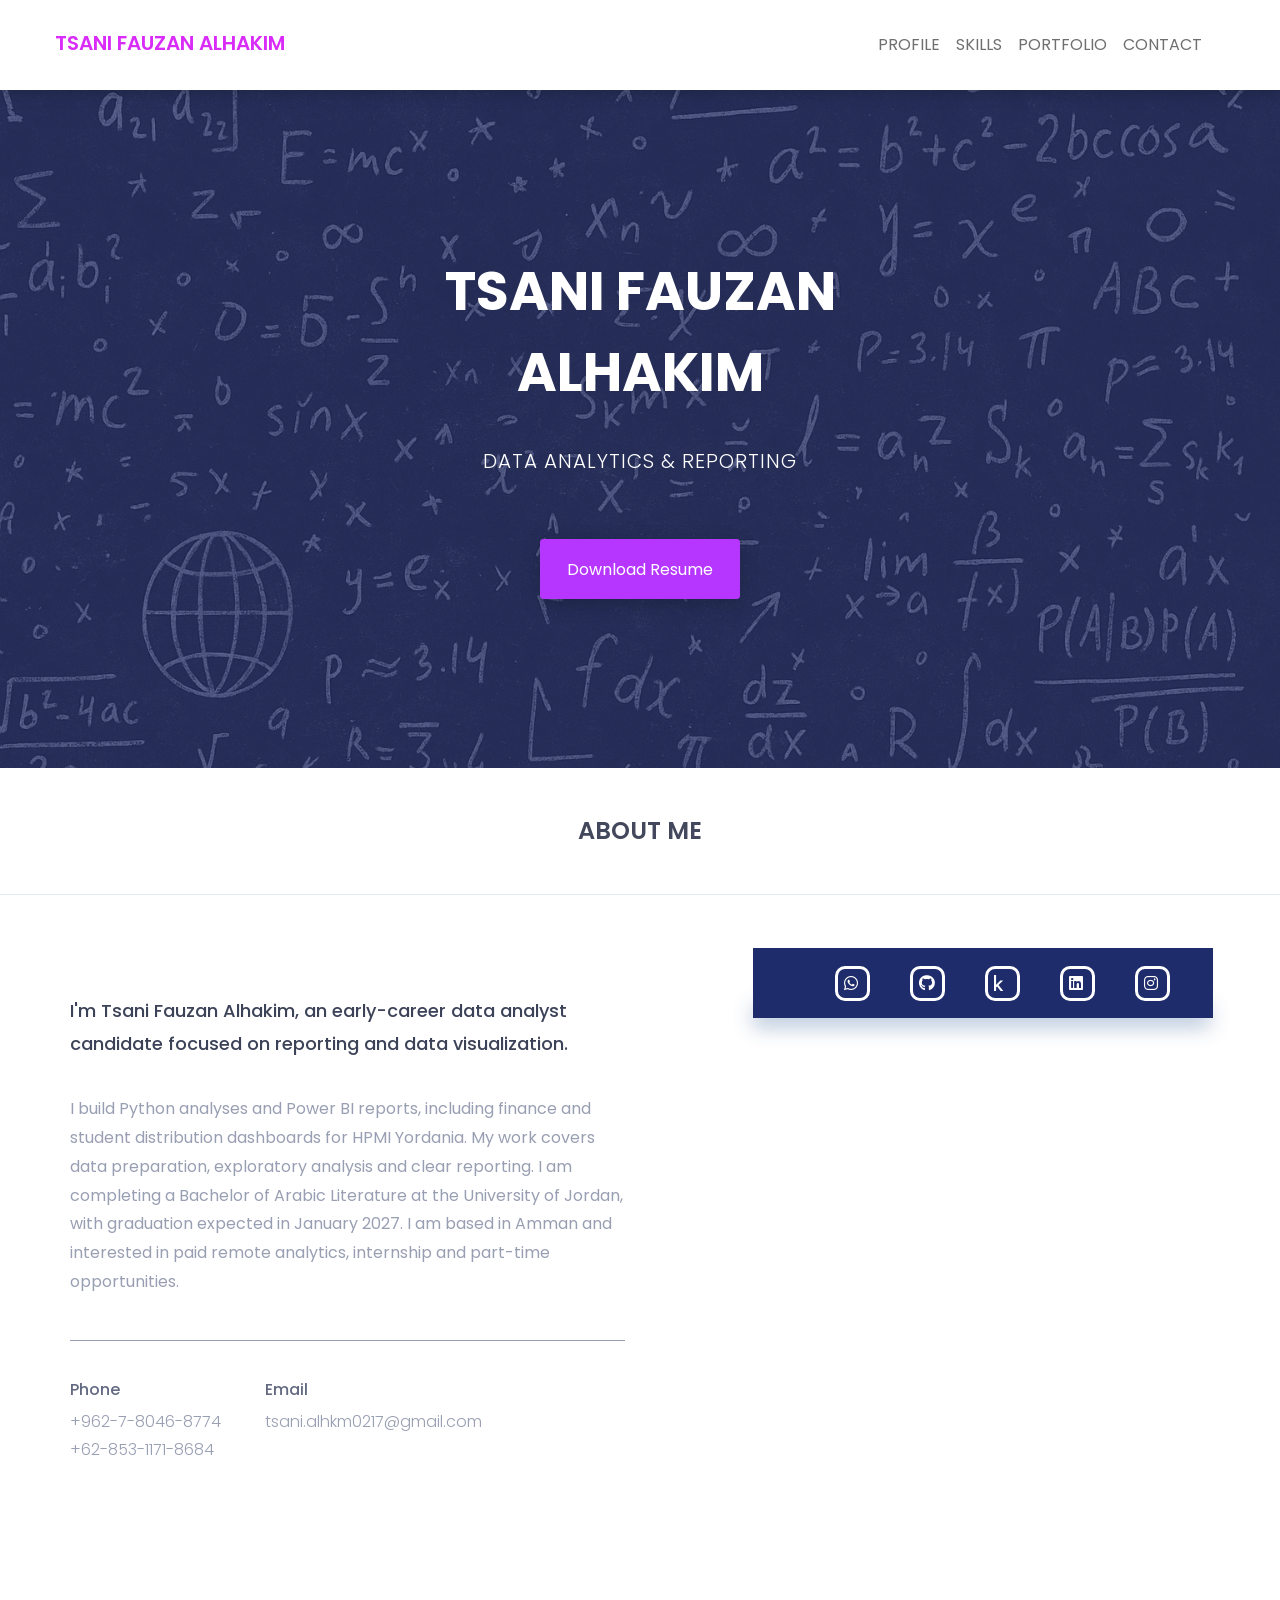
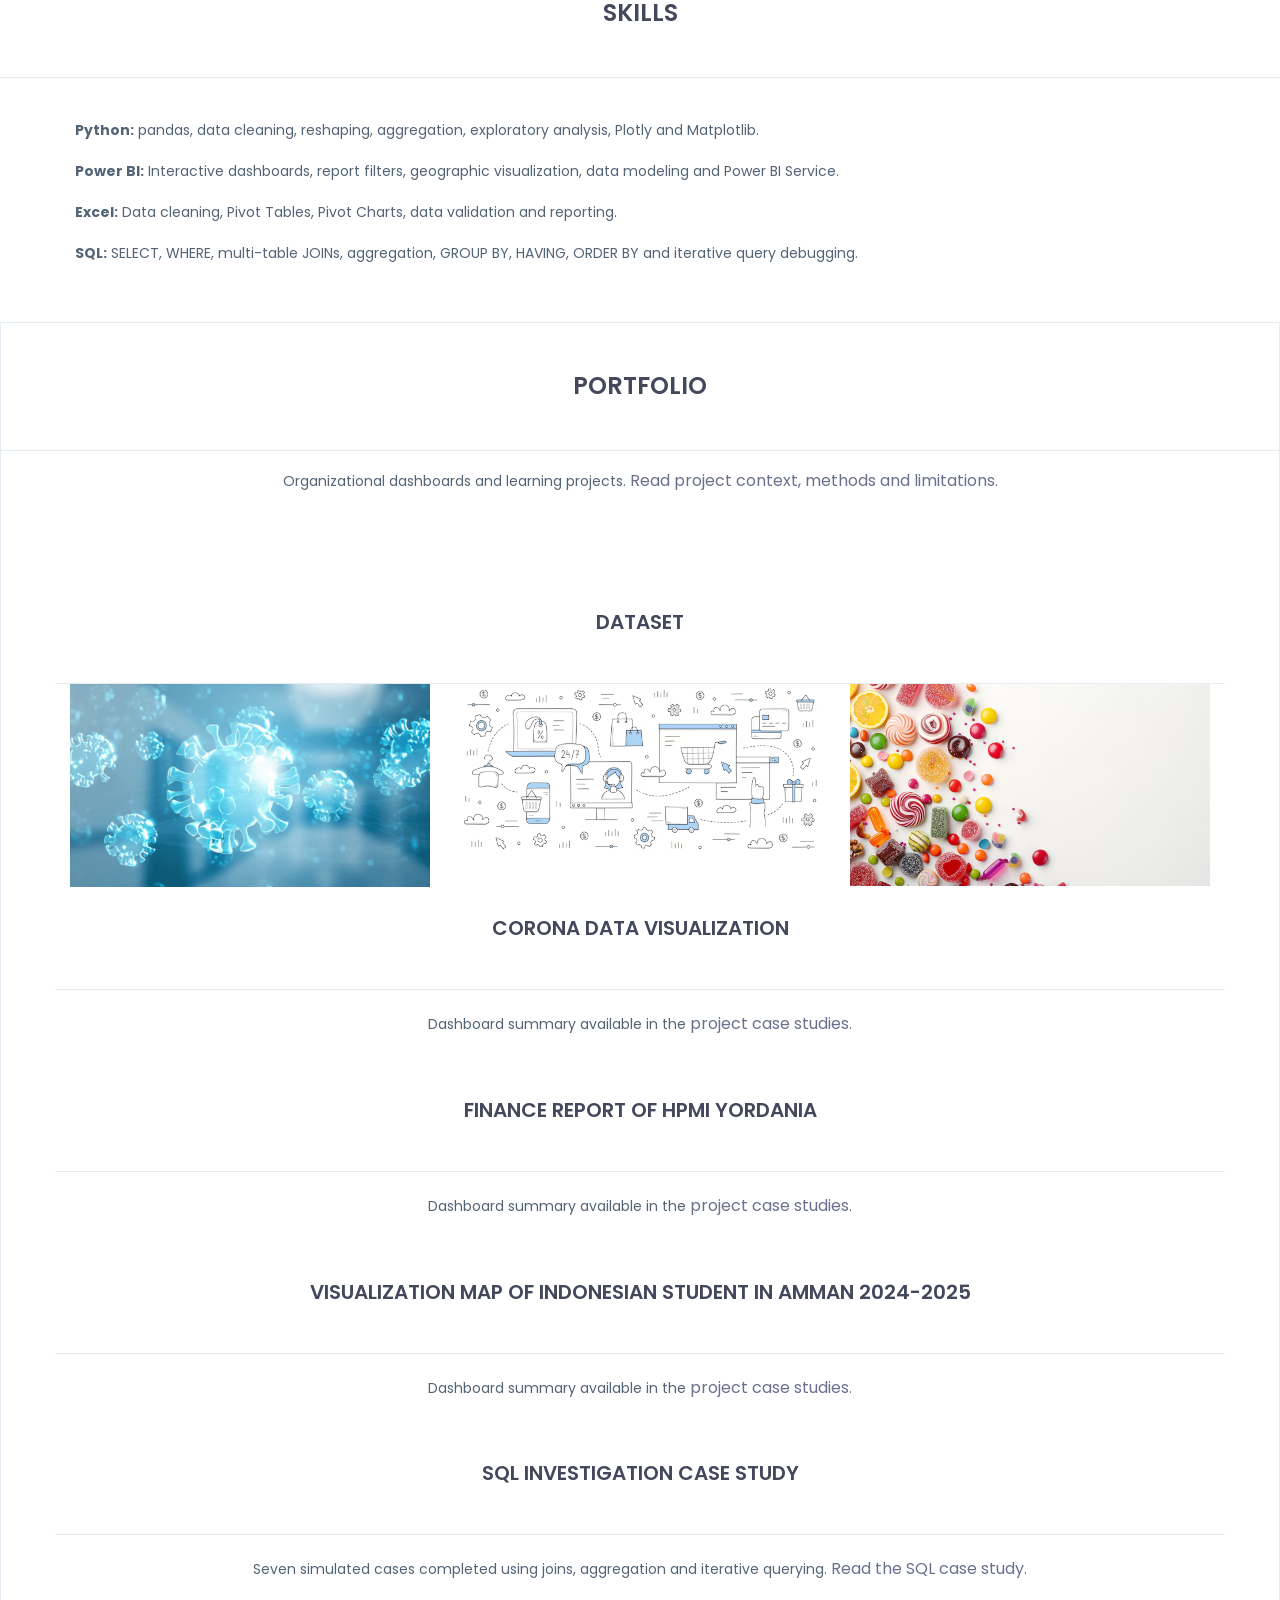
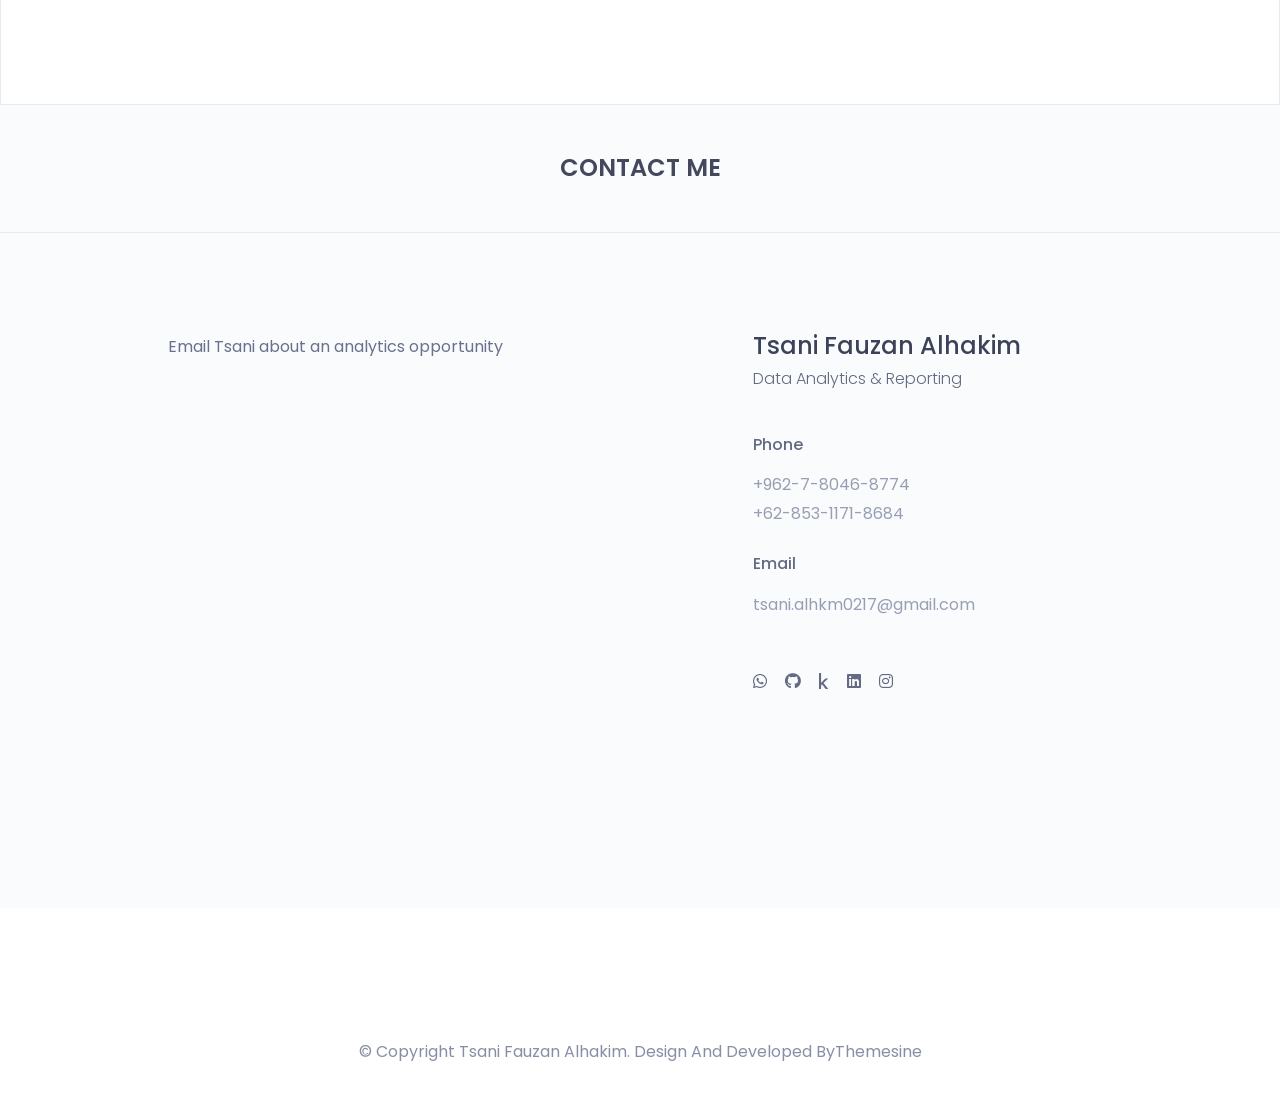
==== commit 65e55958: "Update" ====
--- a/index.html
+++ b/index.html
@@ -187,7 +187,13 @@
 
 
 		<!--skills start -->
-		<section id="skills" class="skills"><div class="section-heading text-center"><h2>skills</h2></div><div class="container" style="padding:40px 20px"><p style="margin-bottom:16px"><strong>Python:</strong> pandas, data cleaning, reshaping, aggregation, exploratory analysis, Plotly and Matplotlib.</p><p style="margin-bottom:16px"><strong>Power BI:</strong> Interactive dashboards, report filters, geographic visualization, data modeling and Power BI Service.</p><p style="margin-bottom:16px"><strong>Excel:</strong> Data cleaning, Pivot Tables, Pivot Charts, data validation and reporting.</p><p style="margin-bottom:16px"><strong>SQL:</strong> SELECT, WHERE, multi-table JOINs, aggregation, GROUP BY, HAVING, ORDER BY and iterative query debugging.</p></div></section><!--/.skills-->
+		<section id="skills" class="skills">
+			<div class="section-heading text-center"><h2>skills</h2></div>
+			<div class="container" style="padding:40px 20px">
+				<p style="margin-bottom:16px"><strong>Python:</strong> pandas, data cleaning, reshaping, aggregation, exploratory analysis, Plotly and Matplotlib.</p>
+				<p style="margin-bottom:16px"><strong>Power BI:</strong> Interactive dashboards, report filters, geographic visualization, data modeling and Power BI Service.</p>
+				<p style="margin-bottom:16px"><strong>Excel:</strong> Data cleaning, Pivot Tables, Pivot Charts, data validation and reporting.</p>
+				<p style="margin-bottom:16px"><strong>SQL:</strong> SELECT, WHERE, multi-table JOINs, aggregation, GROUP BY, HAVING, ORDER BY and iterative query debugging.</p></div></section><!--/.skills-->
 		<!--skills end -->
 
 		<!--portfolio start -->
@@ -320,11 +326,29 @@
 								</div><!--/.contact-adress-->
 								<div class="hm-foot-icon">
 									<ul>
-										<li><a href="#"><i class="fa fa-facebook"></i></a></li><!--/li-->
-										<li><a href="#"><i class="fa fa-dribbble"></i></a></li><!--/li-->
-										<li><a href="#"><i class="fa fa-twitter"></i></a></li><!--/li-->
-										<li><a href="#"><i class="fa fa-linkedin"></i></a></li><!--/li-->
-										<li><a href="#"><i class="fa fa-instagram"></i></a></li><!--/li-->
+																				<li>
+											<a href="https://wa.me/+962780468774">
+												<i class="fa-brands fa-whatsapp" aria-hidden="true"></i>
+											</a>
+										</li>
+										<li>
+											<a href="https://github.com/TsaniAlhkm">
+												<i class="fa-brands fa-github" aria-hidden="true"></i>
+											</a>
+										</li>
+										<li>
+											<a href="https://www.kaggle.com/tsanif">
+												<i class="fa-brands fa-kaggle" aria-hidden="true"></i>
+											</a>
+										</li>
+										<li>
+											<a href="https://www.linkedin.com/in/tsani-alhakim/">
+												<i class="fa-brands fa-linkedin" aria-hidden="true"></i>
+											</a>
+										</li>
+										<li>
+											<a href="https://www.instagram.com/tsani.alhkm/">
+												<i class="fa-brands fa-instagram" aria-hidden="true"></i>
 									</ul><!--/ul-->
 								</div><!--/.hm-foot-icon-->
 							</div><!--/.single-contact-box-->
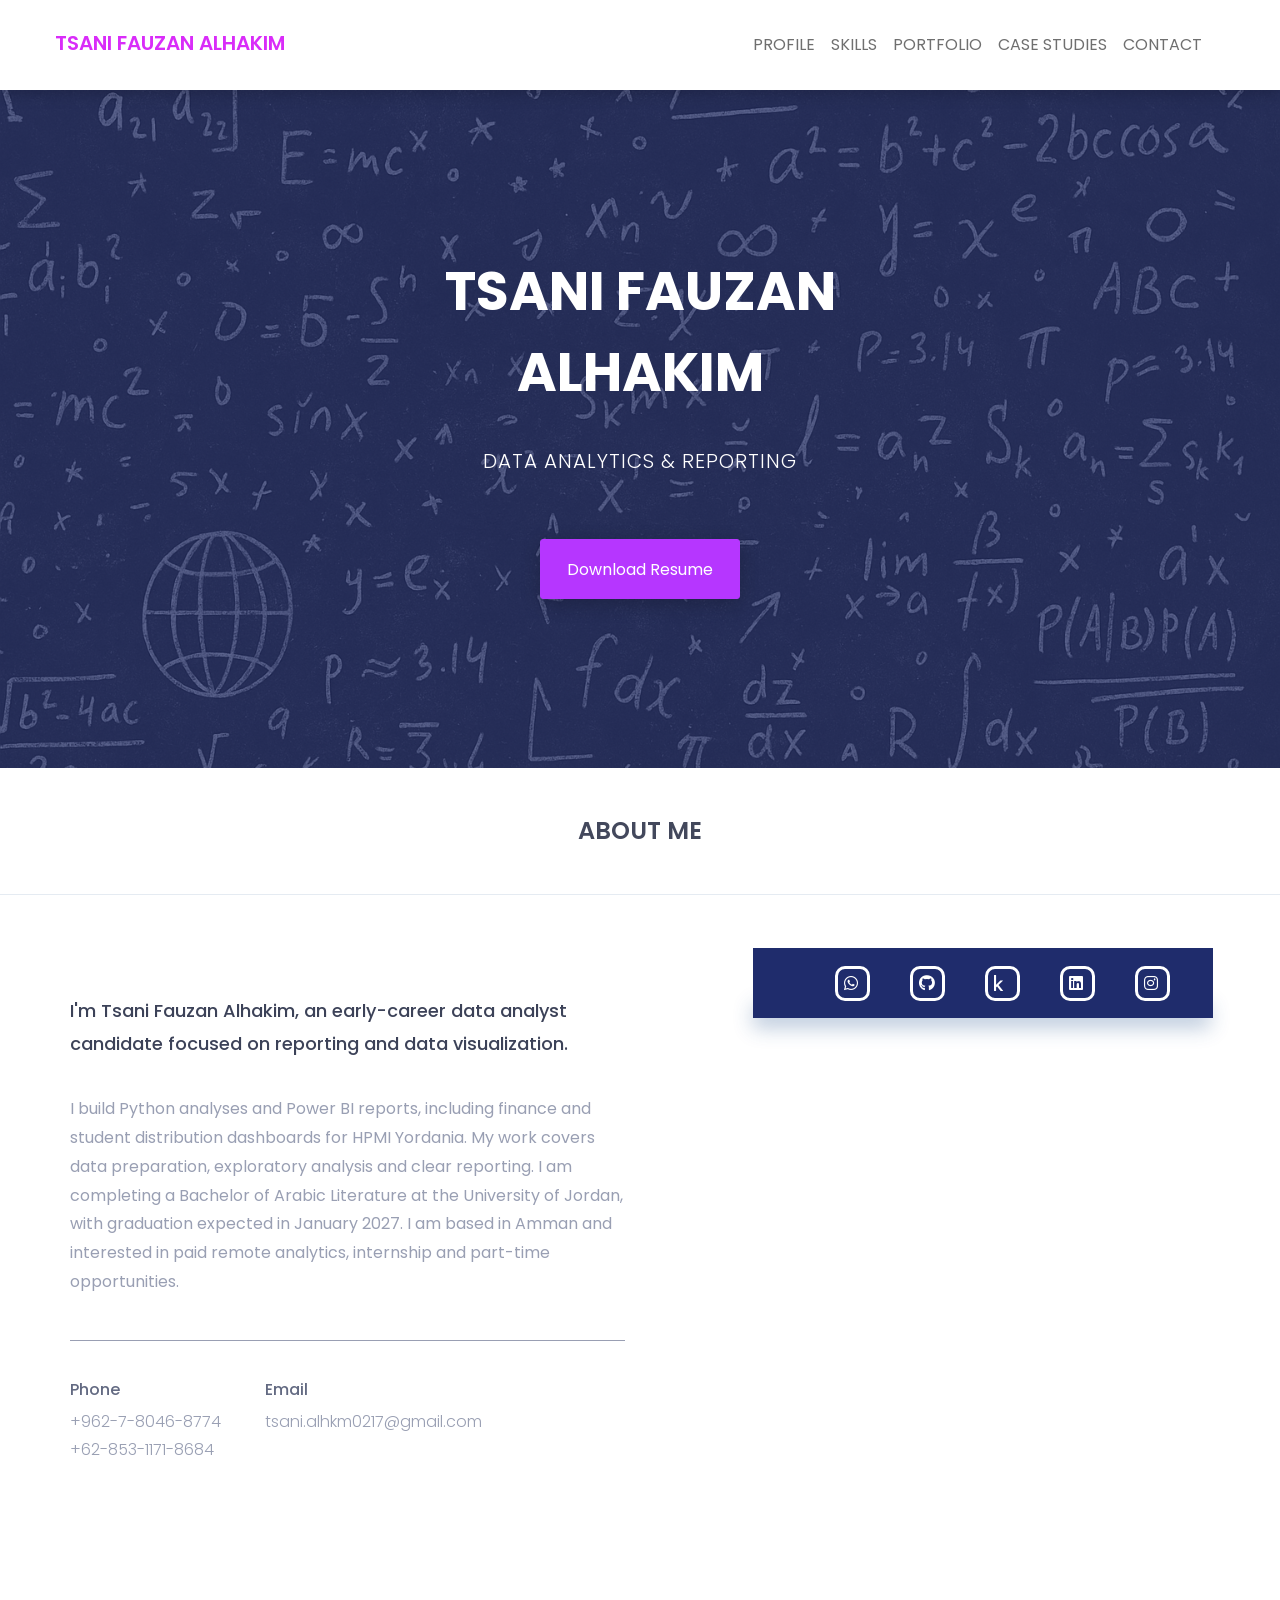
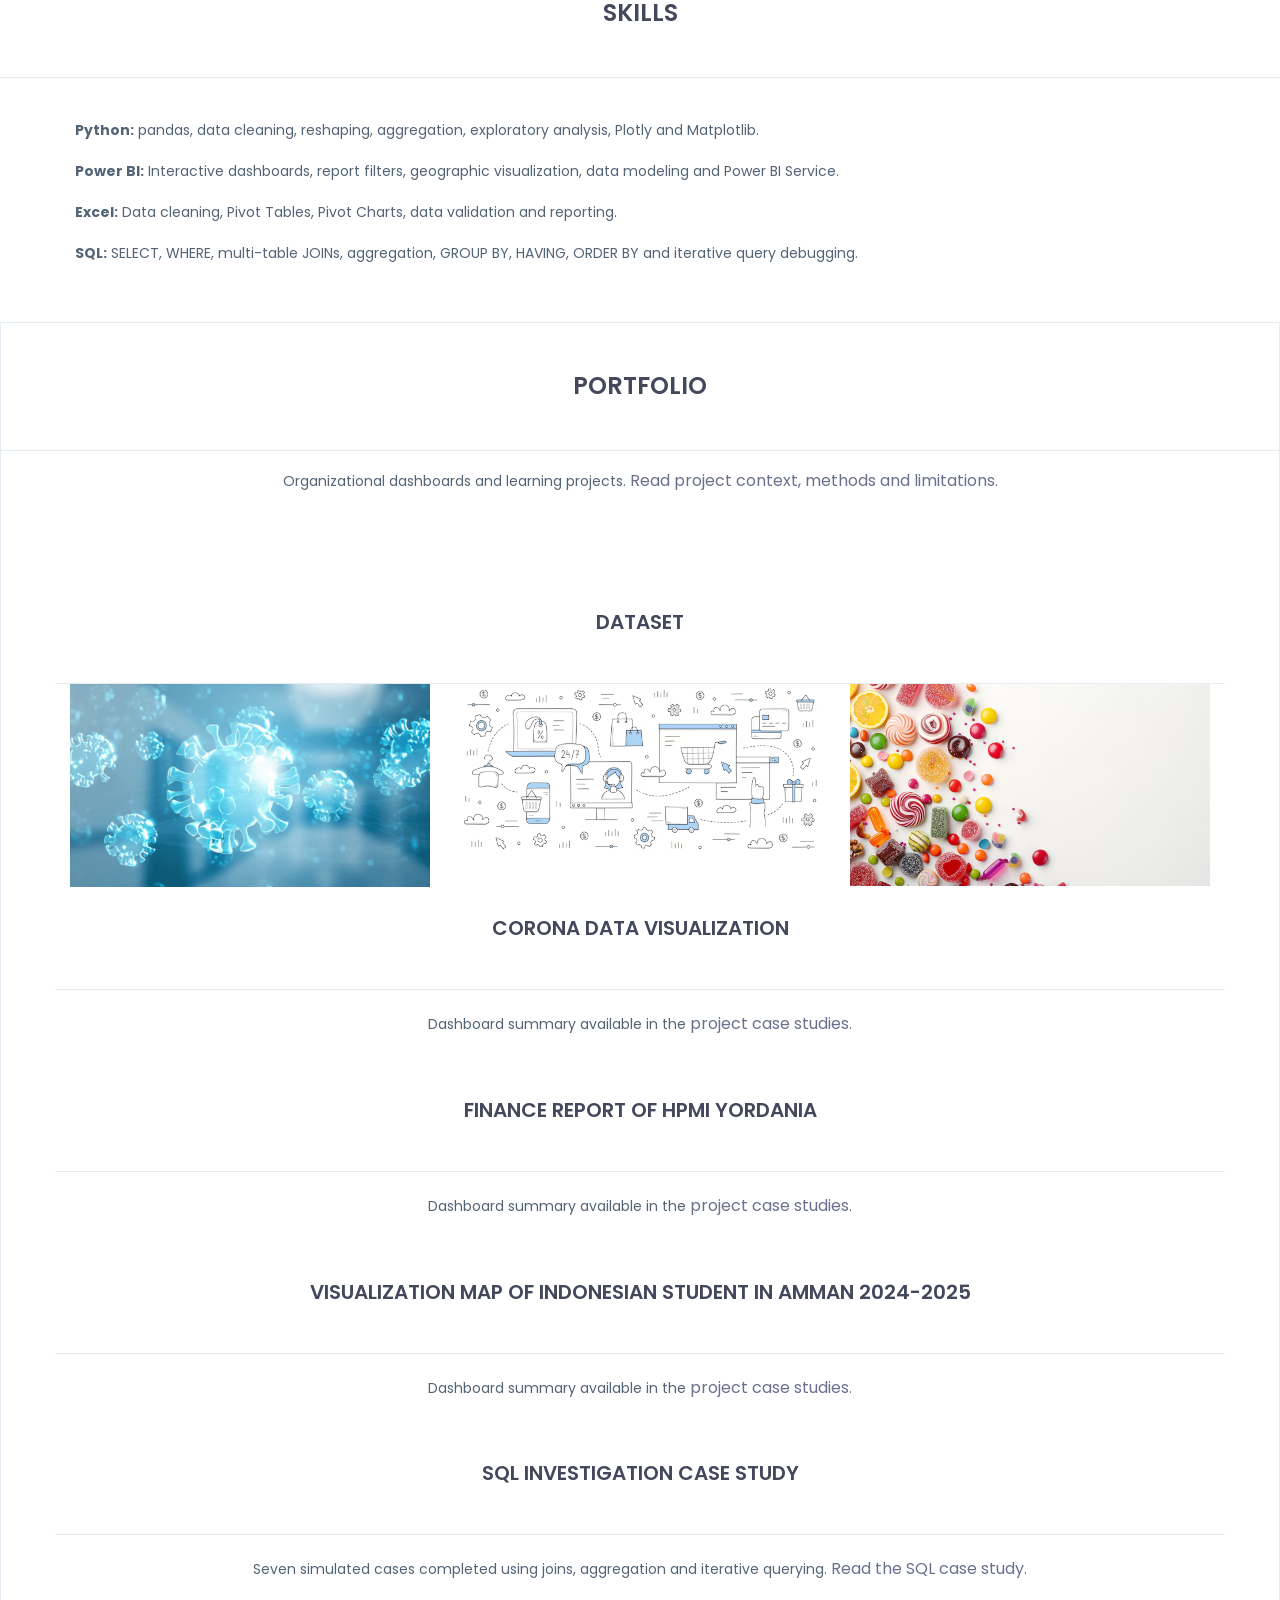
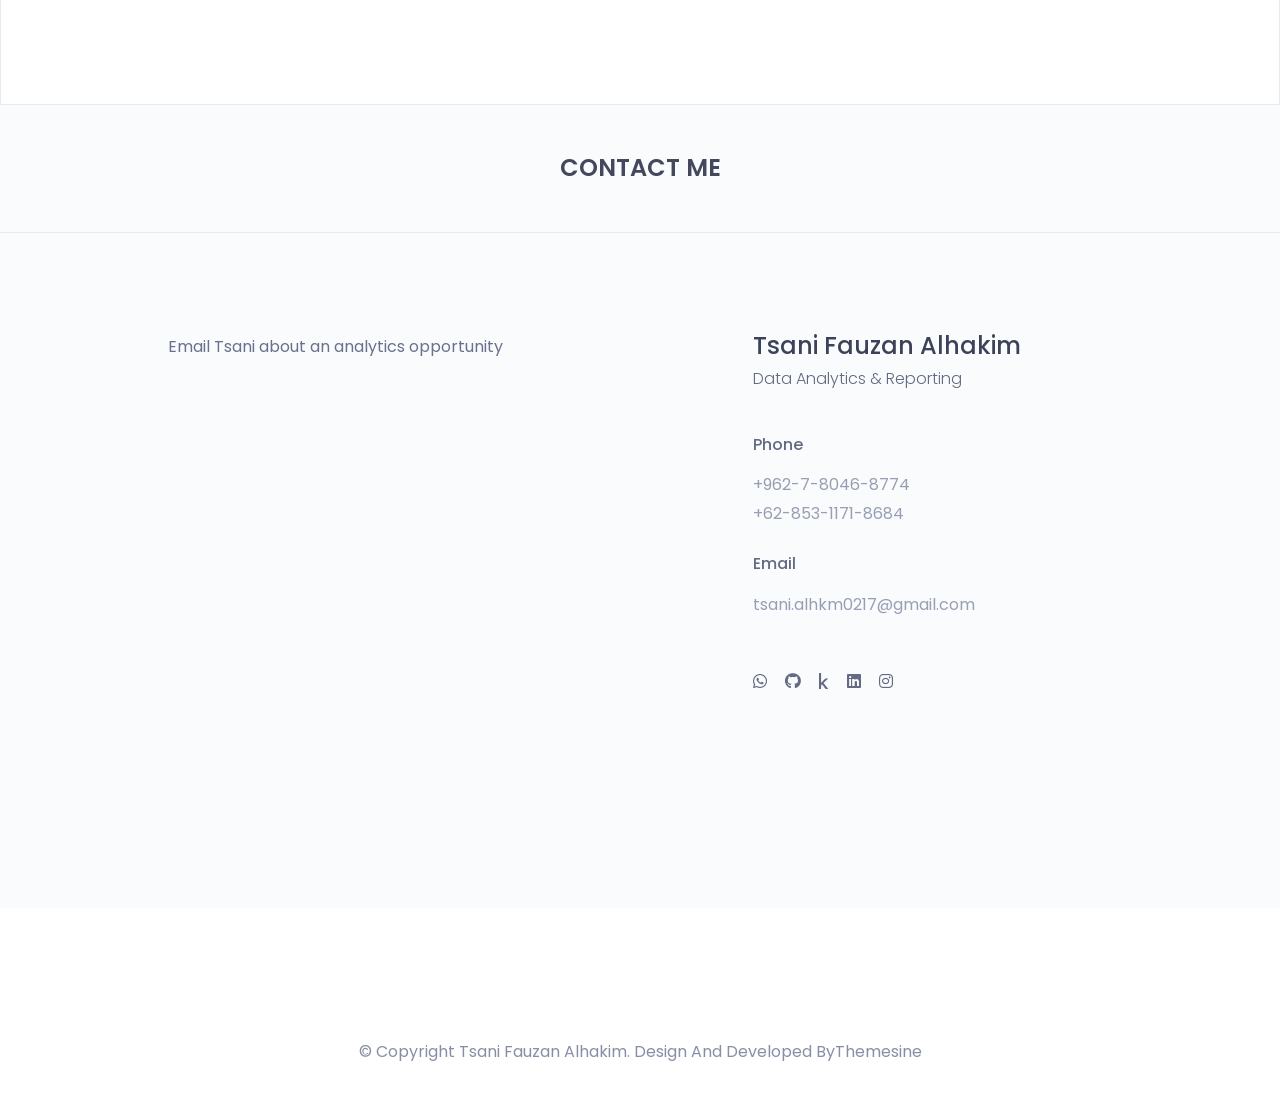
==== commit 951d30f8: "update" ====
--- a/index.html
+++ b/index.html
@@ -80,7 +80,8 @@
 			                <li class=" smooth-menu active"></li>
 								<li class="smooth-menu"><a href="#about">profile</a></li>			                    
 			                    <li class="smooth-menu"><a href="#skills">skills</a></li>			                    
-			                    <li class="smooth-menu"><a href="#portfolio">portfolio</a></li>			                  
+			                    <li class="smooth-menu"><a href="#portfolio">portfolio</a></li>
+								<li class="smooth-menu"><a href="case-studies.html">case studies</a></li>			                  
 			                    <li class="smooth-menu"><a href="#contact">contact</a></li>
 			                </ul><!--/.nav -->
 			            </div><!-- /.navbar-collapse -->
